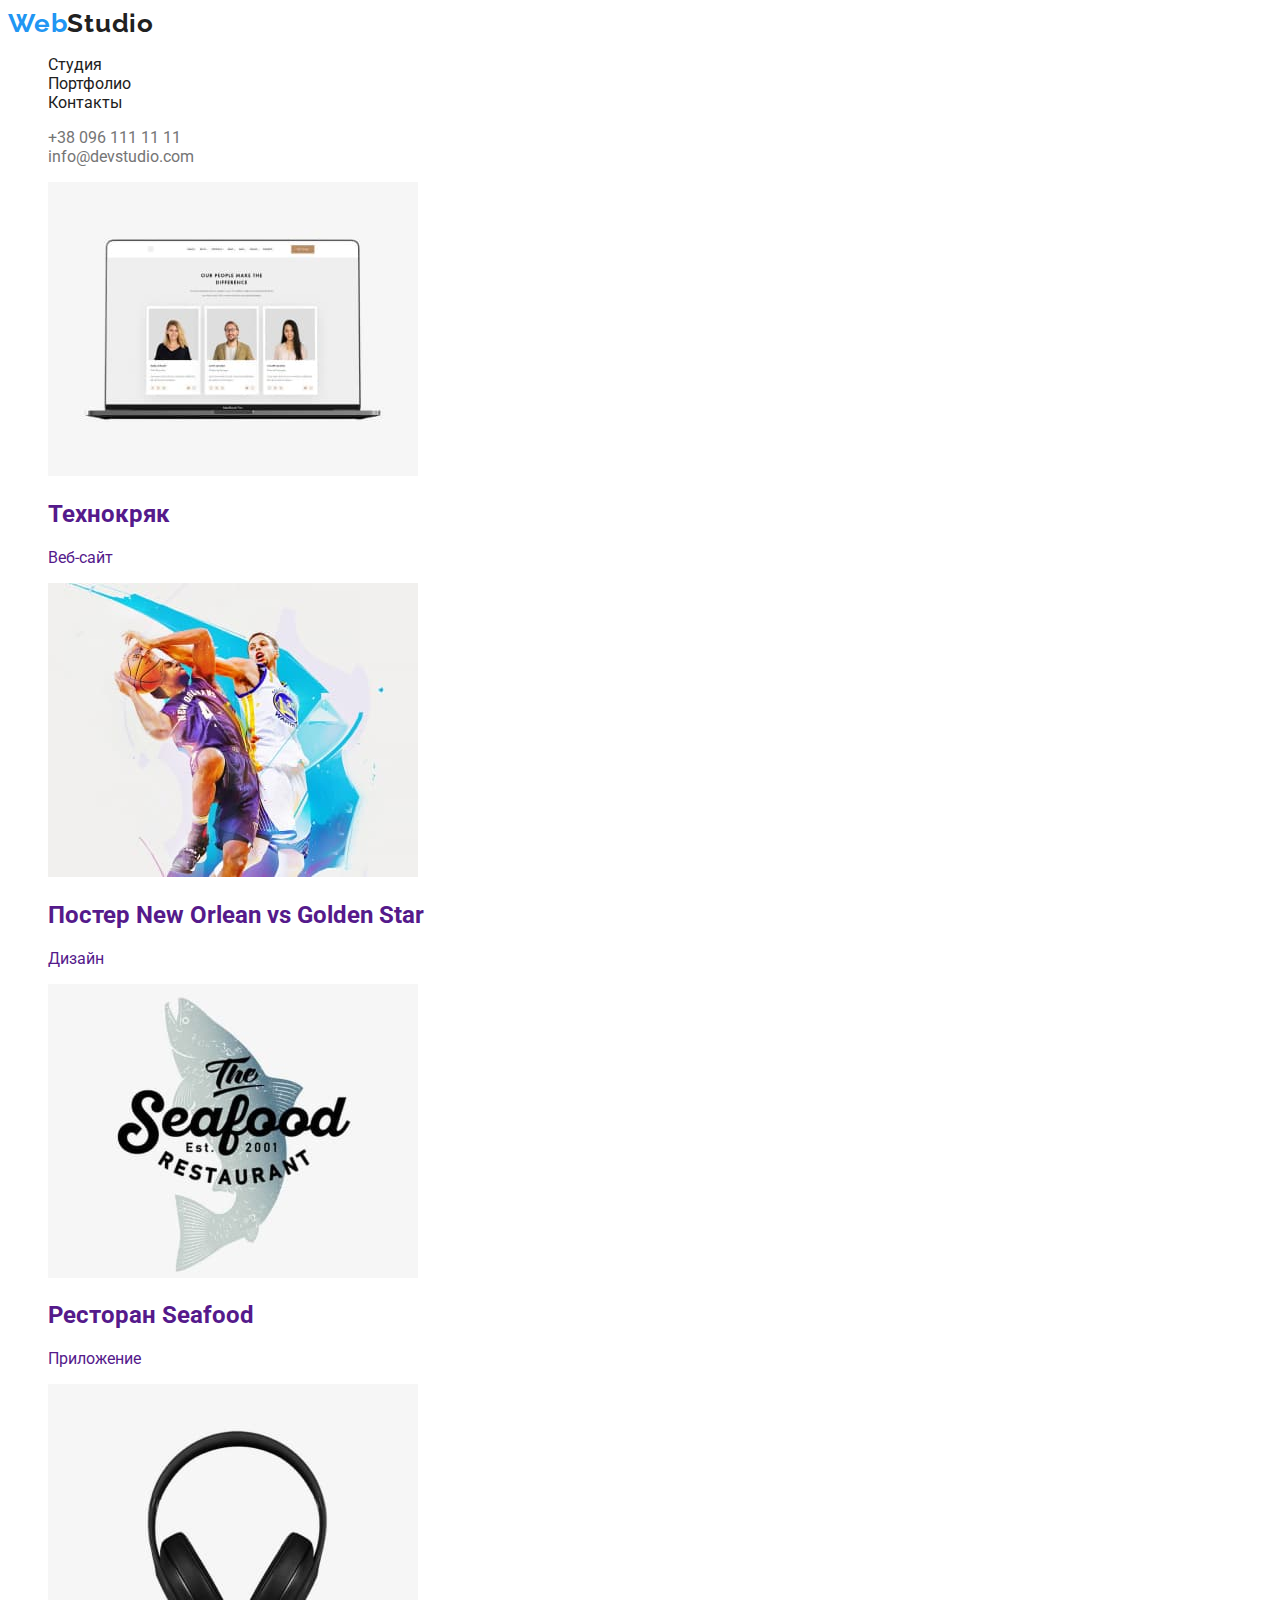
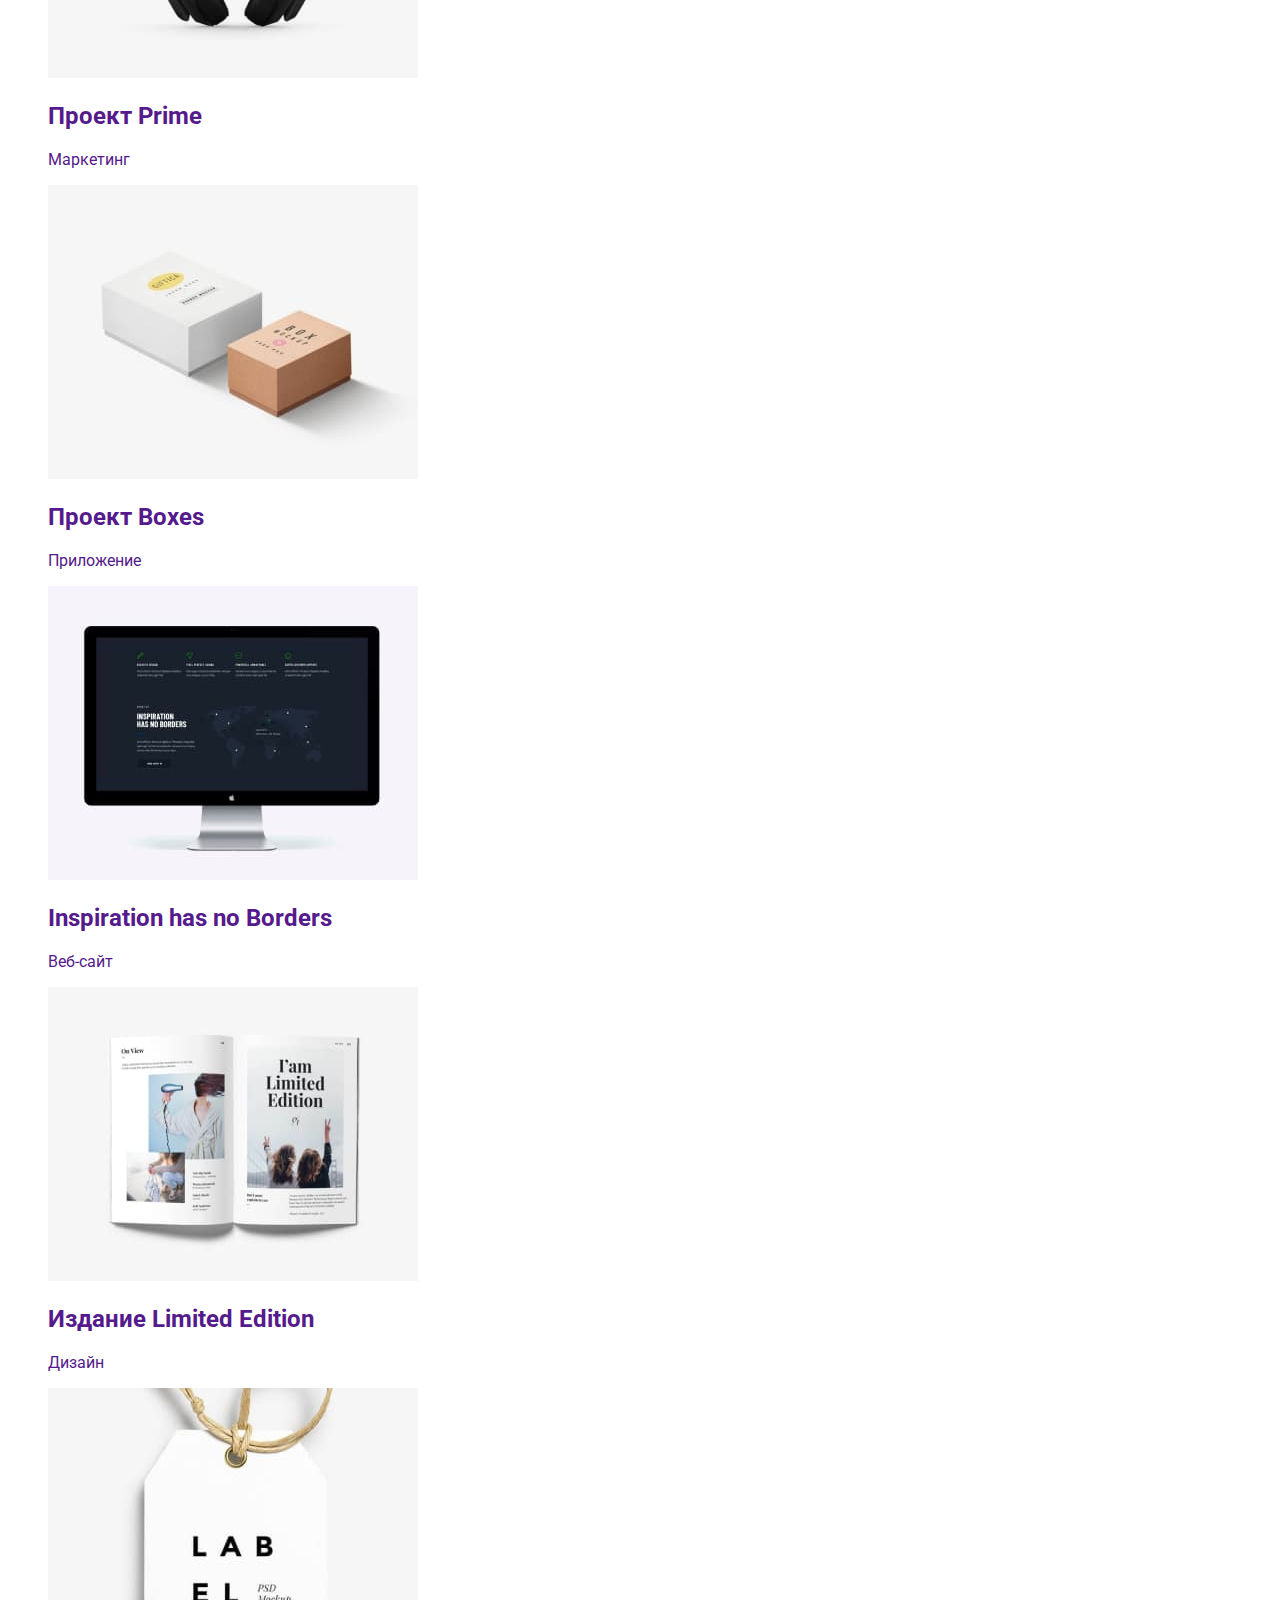
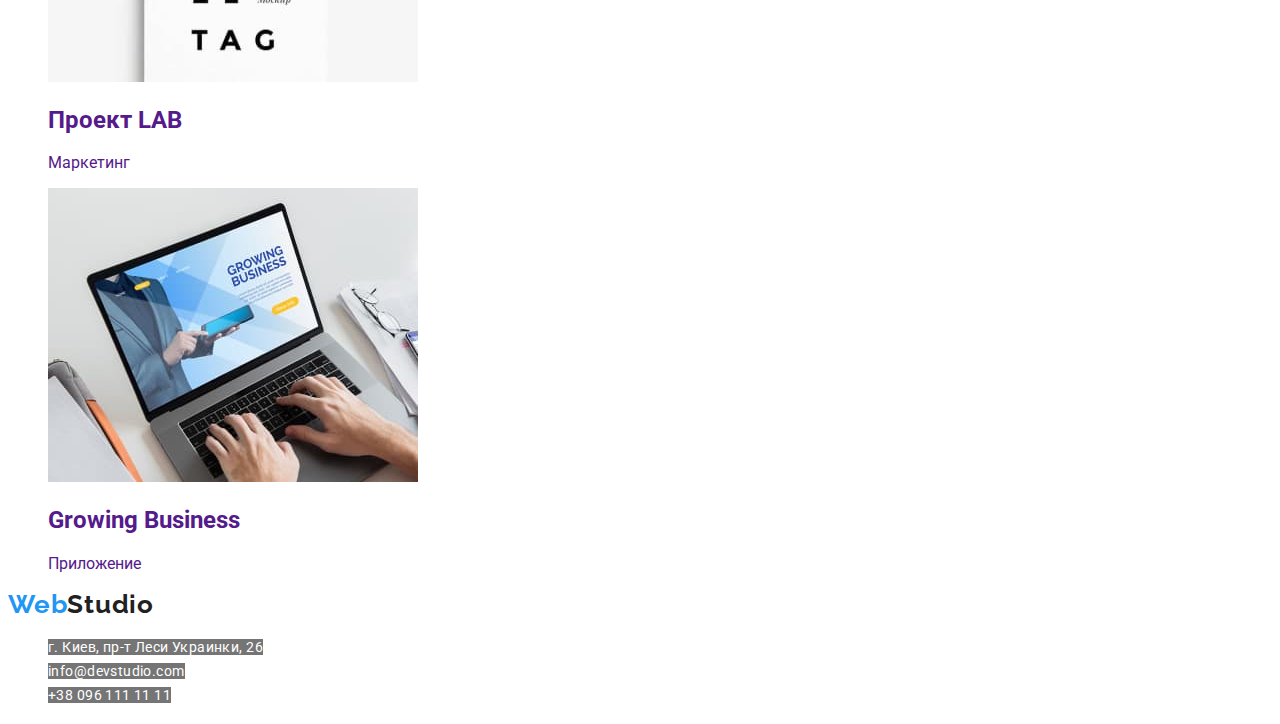
==== portfolio.html @ 316d9a74 "Second-commit" ====
<!DOCTYPE html>
<html lang="ru">
<head>
    <meta charset="UTF-8">
    <meta http-equiv="X-UA-Compatible" content="IE=edge">
    <meta name="viewport" content="width=device-width, initial-scale=1.0">
    <style>
        @import url('https://fonts.googleapis.com/css2?family=Raleway:wght@700&family=Roboto:wght@400;500;700&display=swap');
        </style>
    <title>Portfolio</title>
    <link rel="stylesheet" href="./CSS/styles.css">
</head>
<body>
    <!-- <header> -->
    <header>
        <a class="logo" lang="en" href="index.html">Web<span class="logo-span">Studio</span></a>
        <nav class="nav">
            <ul class="nav-list">
                <li class="nav-item"><a class="nav-item-link" href="./index.html">Студия</a></li>
                <li class="nav-item"><a class="nav-item-link" href="./portfolio.html">Портфолио</a></li>
                <li class="nav-item"><a class="nav-item-link" href="">Контакты</a></li>
            </ul>
        </nav>
        <ul class="contactus-list">
            <li class="contactus-item"><a class="contactus-item-link" href="tel:+380961111111">+38 096 111 11 11</a></li>
            <li class="contactus-item"><a class="contactus-item-link" href="mailto:">info@devstudio.com</a></li>
        </ul>
    </header>

    <main>
        <H1 style="display: none">Portfolio</H1>
        <ul>
            <li>
                <a href="">
                    <img src="./images/Portfolio-1.jpg" alt="Веб-сайт">
                    <h2>Технокряк</h2>
                    <p>Веб-сайт</p>
                </a>
            </li>
            <li>
                <a href="">
                    <img src="./images/Portfolio-2.jpg" alt="Дизайн">
                    <h2>Постер New Orlean vs Golden Star</h2>
                    <p>Дизайн</p>
                </a>
            </li>
            <li>
                <a href="">
                    <img src="./images/Portfolio-3.jpg" alt="Приложение">
                    <h2>Ресторан Seafood</h2>
                    <p>Приложение</p>
                </a>
            </li>
            <li>
                <a href="">
                    <img src="./images/Portfolio-4.jpg" alt="Маркетинг">
                    <h2>Проект Prime</h2>
                    <p>Маркетинг</p>
                </a>
            </li>
            <li>
                <a href="">
                    <img src="./images/Portfolio-5.jpg" alt="Приложение">
                    <h2>Проект Boxes</h2>
                    <p>Приложение</p>
                </a>
            </li>
            <li>
                <a href="">
                    <img src="./images/Portfolio-6.jpg" alt="Веб-сайт">
                    <h2>Inspiration has no Borders</h2>
                    <p>Веб-сайт</p>
                </a>
            </li>
            <li>
                <a href="">
                    <img src="./images/Portfolio-7.jpg" alt="Дизайн">
                    <h2>Издание Limited Edition</h2>
                    <p>Дизайн</p>
                </a>
            </li>
            <li>
                <a href="">
                    <img src="./images/Portfolio-8.jpg" alt="Маркетинг">
                    <h2>Проект LAB</h2>
                    <p>Маркетинг</p>
                </a>
            </li>
            <li>
                <a href="">
                    <img src="./images/Portfolio-9.jpg" alt="Приложение">
                    <h2>Growing Business</h2>
                    <p>Приложение</p>
                </a>
            </li>
        </ul>
    </main>
    <footer>
        <a class="logo" lang="en" href="index.html">Web<span class="logo-span">Studio</span></a>
        <address>
            <ul class="footer-list">
                <li class="footer-item"><a class="footer-adress" href="https://goo.gl/maps/3W2phe6kemsVcXrq6" target="_blank" rel="noopener noreferrer">г. Киев, пр-т Леси Украинки, 26</a></li>
                <li class="footer-item"><a class="footer-mail" href="mailto:">info@devstudio.com</a></li>
                <li class="footer-item"><a class="footer-tel" href="tel:+380961111111">+38 096 111 11 11</a></li>
                </ul>
        </address>
    </footer>
    
</body>
</html>
---- CSS/styles.css ----
:root{
    --primary-white-color: #ffffff;
    --primary-text-color: #212121;
    --grey-text-color: #757575;
    --active-blue-color: #2196F3;
}
/* Links */
a{
    text-decoration: none;
}

/* Lists */
li{
    list-style: none;
}


body {
    background-color: var(--primary-white-color);
    color: var(--grey-text-color);
    font-family: 'roboto', sans-serif;
}

/* Logo */
.logo{
font-family: 'Raleway';
font-style: normal;
font-weight: 700;
font-size: 26px;
line-height: 1.19;
letter-spacing: 0.03em;
color: var(--active-blue-color);
}

.logo-span{
    color: var(--primary-text-color);
}

/* Navigation */
.nav .contactus-list{
font-family: 'Roboto';
font-style: normal;
font-weight: 500;
font-size: 14px;
line-height: 1.14;
letter-spacing: 0.02em;
}

.nav-item-link{
    color: var(--primary-text-color);
}
.nav-item-link:hover{
    color: var(--active-blue-color);
}
.nav-item-link:focus{
    color: var(--active-blue-color);
}

.contactus-item-link{
    color: var(--grey-text-color);
}
.contactus-item-link:hover{
    color: var(--active-blue-color);
}
.contactus-item-link:focus{
    color: var(--active-blue-color);
}

/* Hero */
.hero>.hero-title{
font-style: 400;
font-weight: 900;
font-size: 44px;
line-height: 1.36;
text-align: center;
letter-spacing: 0.06em;
text-transform: uppercase;
color: var(--primary-white-color);
background-color: var(--grey-text-color);
}

.hero-title-btn{
font-style: 400;
font-weight: 700;
font-size: 16px;
line-height: 1.88x;
display: flex;
align-items: center;
text-align: center;
letter-spacing: 0.06em;
color: var(--primary-white-color);
background-color: var(--active-blue-color);
}

/* Excellence */
.excellence>.ex-list{
font-style: 400;
font-weight: 700;
font-size: 14px;
line-height: 1.14;
letter-spacing: 0.03em;
text-transform: uppercase;
}

.ex-title{
color: var(--primary-text-color);
}

.ex-text{
color:var(--grey-text-color);
}

/* Jobs & Team*/
.jobs-title, .team-title{
font-style: 400;
font-weight: 700;
font-size: 36px;
line-height: 1.17;
letter-spacing: 0.03em;
color:var(--primary-text-color)
}

.team-list{
font-style: 400;
font-weight: 500;
font-size: 16px;
line-height: 1.19;
letter-spacing: 0.03em;
color: var(--primary-text-color);
}

.team-item-title{
color: var(--primary-text-color);
}

.team-item-text{
color: var(--grey-text-color);
}

/* Footer */

.footer-adress, .footer-mail, .footer-tel{
font-style: normal;
font-weight: 400;
font-size: 14px;
line-height: 1.71;
letter-spacing: 0.03em;
color: var(--primary-white-color);
background-color: var(--grey-text-color);
}
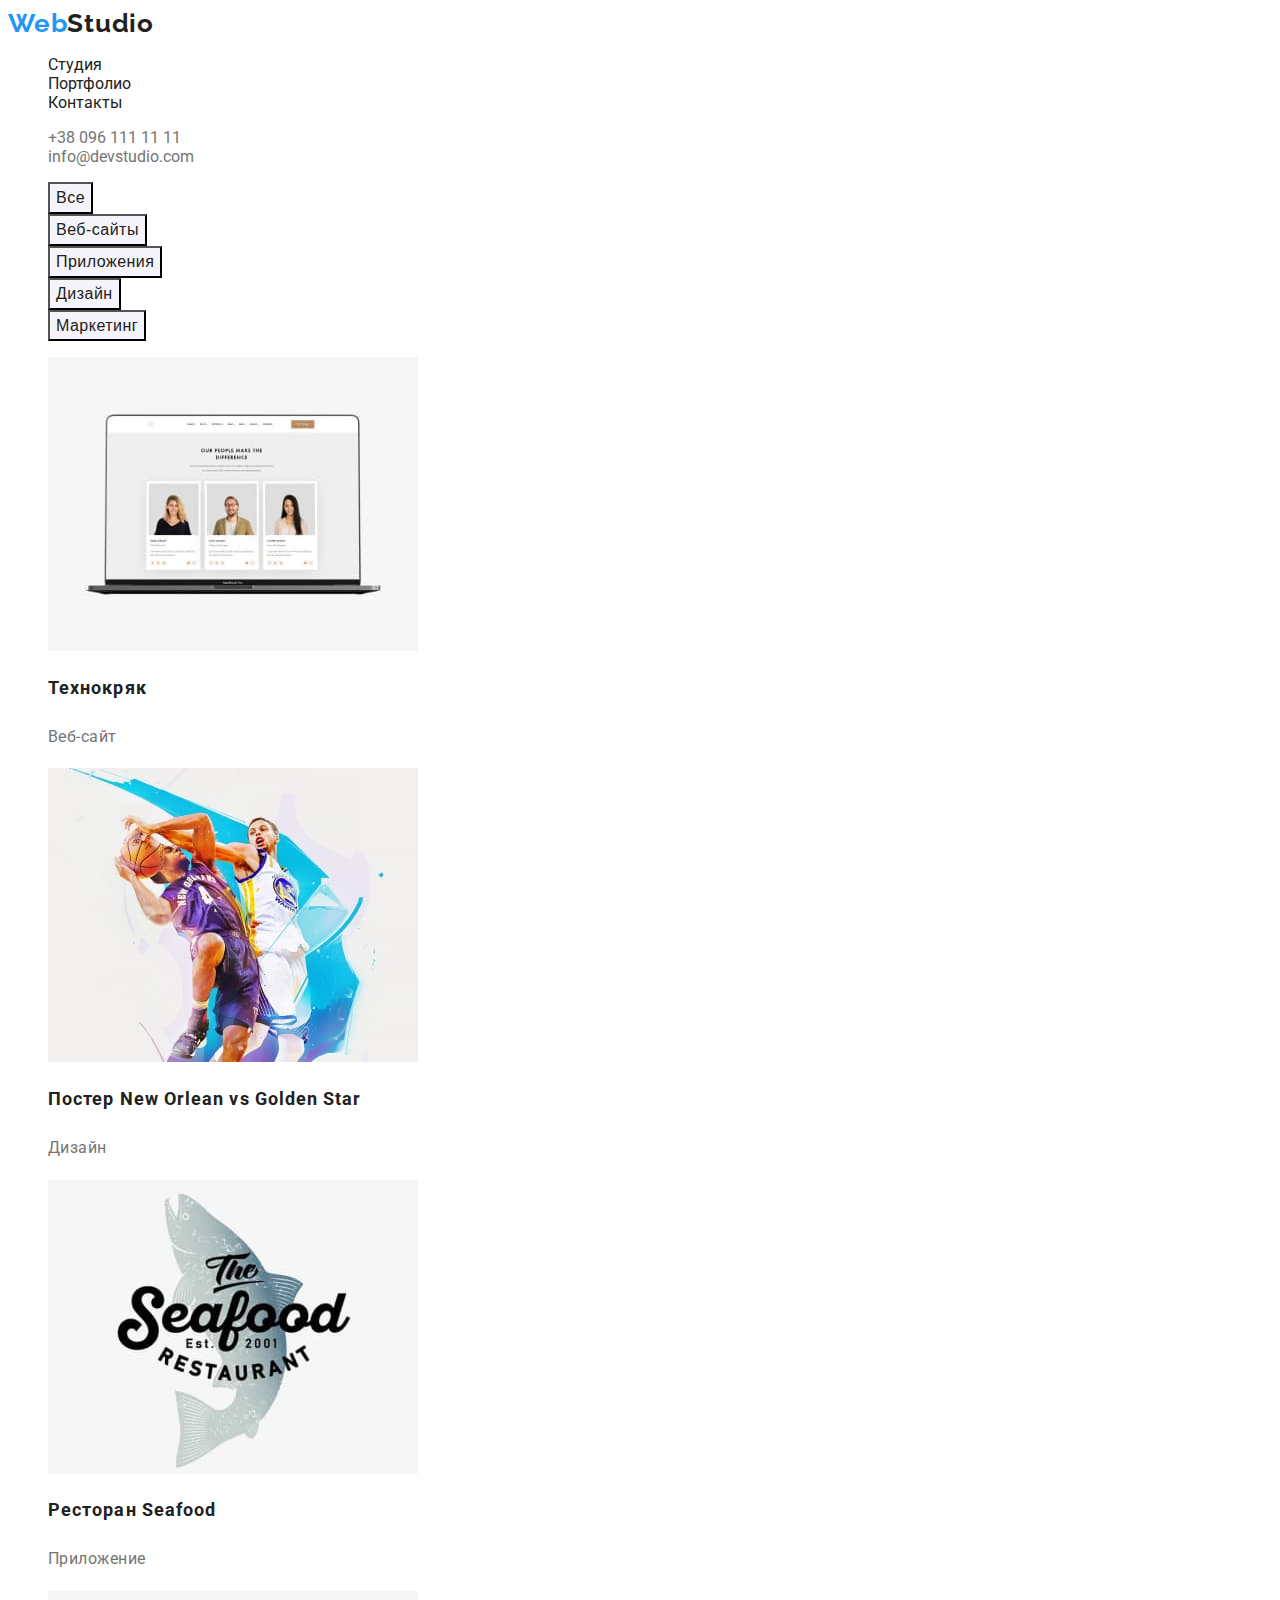
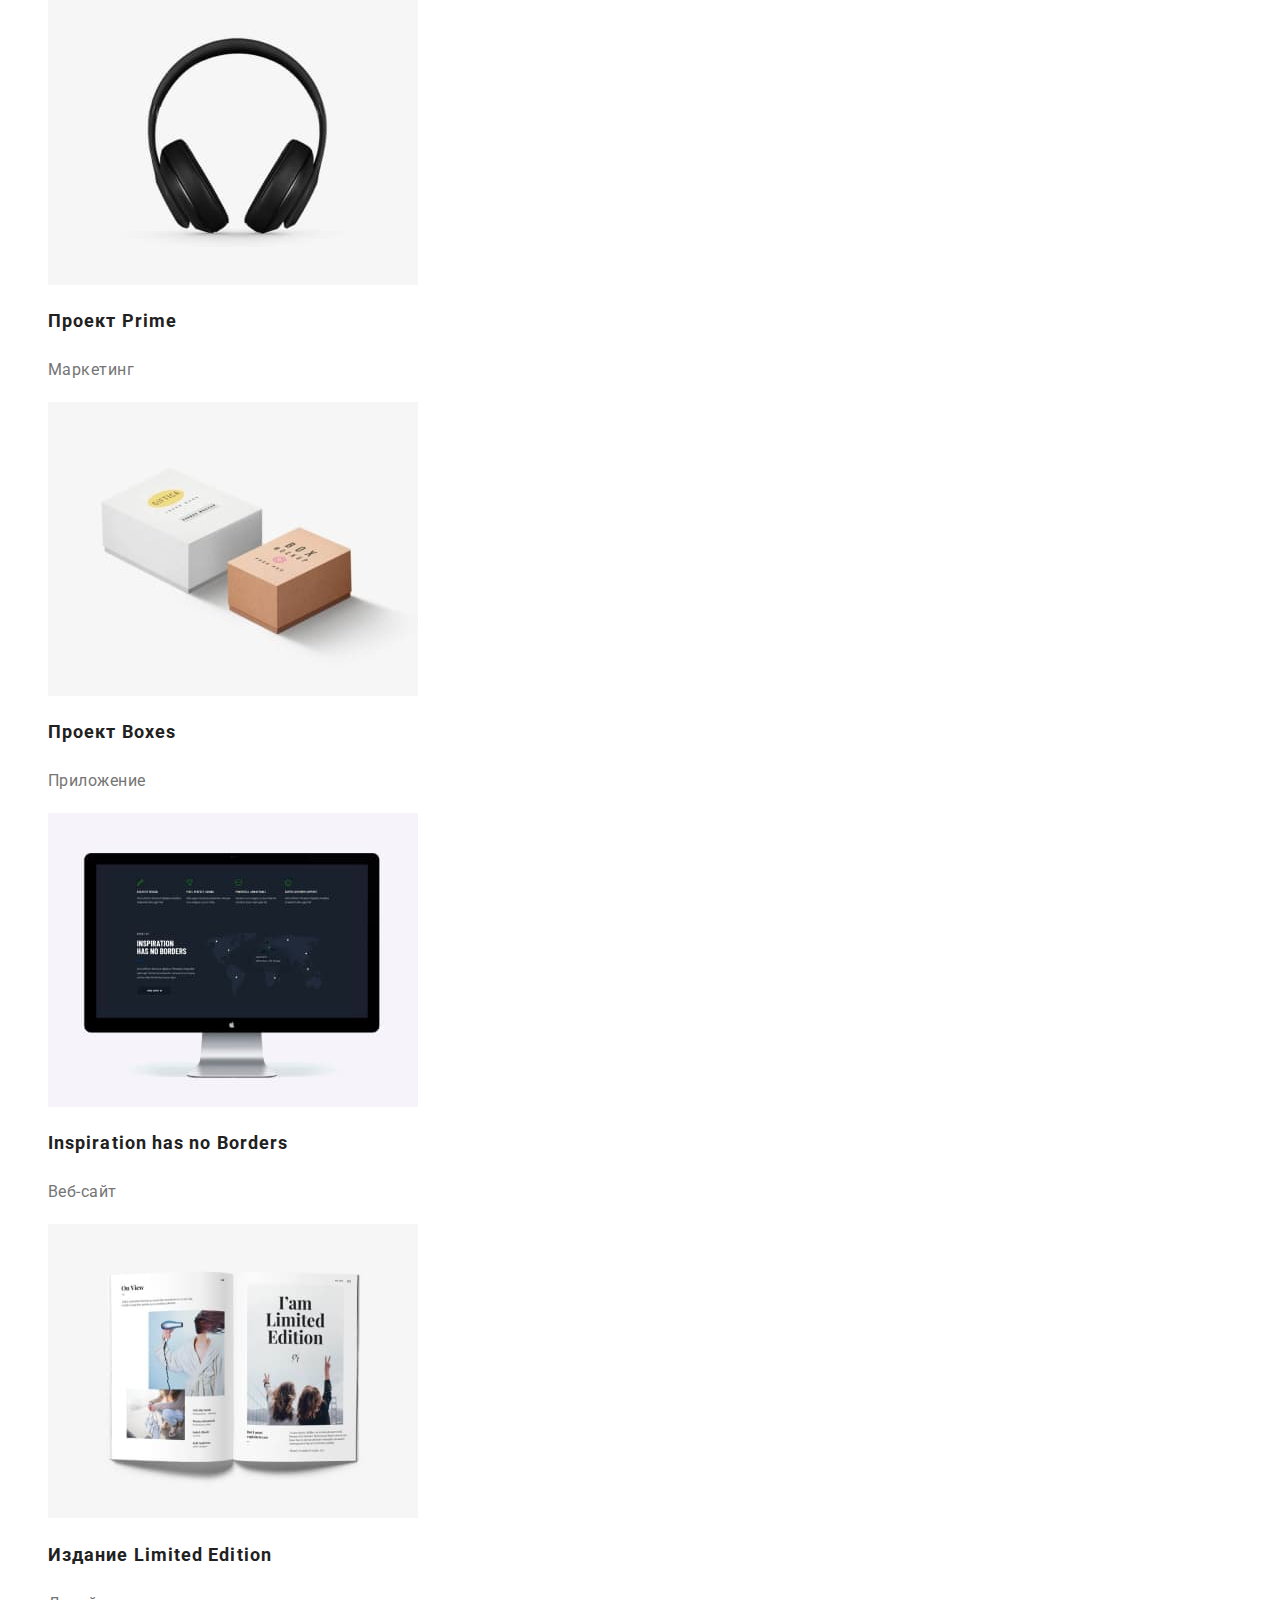
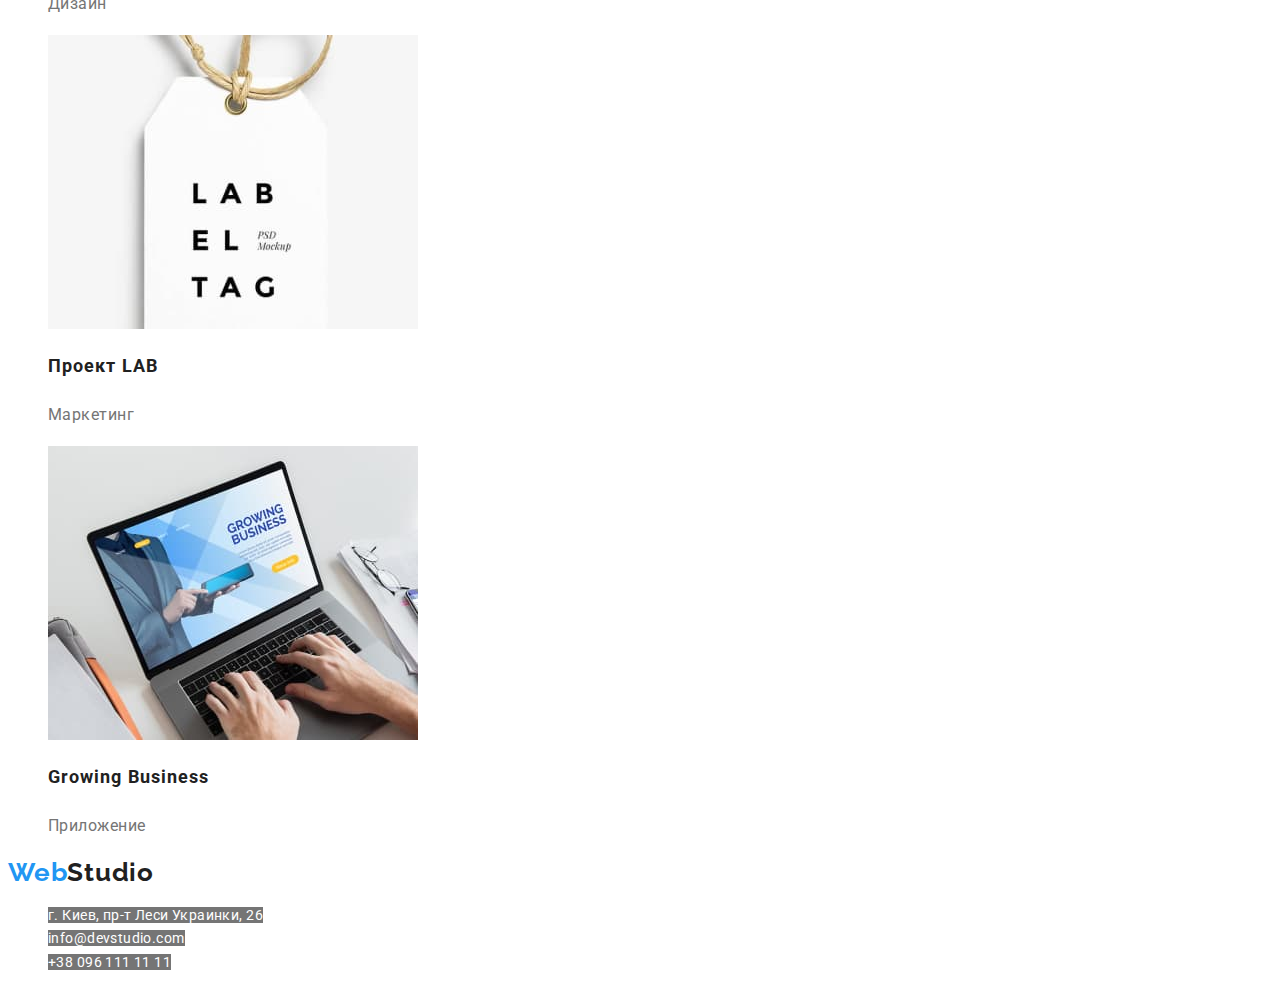
==== commit b4992dc6: "Third commit" ====
--- a/portfolio.html
+++ b/portfolio.html
@@ -5,7 +5,7 @@
     <meta http-equiv="X-UA-Compatible" content="IE=edge">
     <meta name="viewport" content="width=device-width, initial-scale=1.0">
     <style>
-        @import url('https://fonts.googleapis.com/css2?family=Raleway:wght@700&family=Roboto:wght@400;500;700&display=swap');
+        @import url('https://fonts.googleapis.com/css2?family=Raleway:wght@700&family=Roboto:wght@400;500;700;900&display=swap');
         </style>
     <title>Portfolio</title>
     <link rel="stylesheet" href="./CSS/styles.css">
@@ -29,68 +29,85 @@
 
     <main>
         <H1 style="display: none">Portfolio</H1>
-        <ul>
-            <li>
+        <ul class="portfolio-filter-list">
+            <li class="portfolio-filter-item">
+                <button type="button" class="portfolio-filter-button">Все</button>
+            </li>
+            <li class="portfolio-filter-item">
+                <button type="button" class="portfolio-filter-button">Веб-сайты</button>
+            </li>
+            <li class="portfolio-filter-item">
+                <button type="button" class="portfolio-filter-button">Приложения</button>
+            </li>
+            <li class="portfolio-filter-item">
+                <button type="button" class="portfolio-filter-button">Дизайн</button>
+            </li>
+            <li class="portfolio-filter-item">
+                <button type="button" class="portfolio-filter-button">Маркетинг</button>
+            </li>
+        </ul>
+        <ul class="Portfolio-list">
+            <li class="portfolio-item">
                 <a href="">
-                    <img src="./images/Portfolio-1.jpg" alt="Веб-сайт">
-                    <h2>Технокряк</h2>
-                    <p>Веб-сайт</p>
+                    <img class="portfolio-img" src="./images/Portfolio-1.jpg" width="370" alt="Веб-сайт">
+                    <h2 class="portfolio-title">Технокряк</h2>
+                    <p class="portfolio-text">Веб-сайт</p>
                 </a>
             </li>
-            <li>
+            <li class="portfolio-item">
                 <a href="">
-                    <img src="./images/Portfolio-2.jpg" alt="Дизайн">
-                    <h2>Постер New Orlean vs Golden Star</h2>
-                    <p>Дизайн</p>
+                    <img class="portfolio-img" src="./images/Portfolio-2.jpg" width="370" alt="Дизайн">
+                    <h2 class="portfolio-title">Постер New Orlean vs Golden Star</h2>
+                    <p class="portfolio-text">Дизайн</p>
                 </a>
             </li>
-            <li>
+            <li class="portfolio-item">
                 <a href="">
-                    <img src="./images/Portfolio-3.jpg" alt="Приложение">
-                    <h2>Ресторан Seafood</h2>
-                    <p>Приложение</p>
+                    <img class="portfolio-img" src="./images/Portfolio-3.jpg" width="370" alt="Приложение">
+                    <h2 class="portfolio-title">Ресторан Seafood</h2>
+                    <p class="portfolio-text">Приложение</p>
                 </a>
             </li>
-            <li>
+            <li class="portfolio-item">
                 <a href="">
-                    <img src="./images/Portfolio-4.jpg" alt="Маркетинг">
-                    <h2>Проект Prime</h2>
-                    <p>Маркетинг</p>
+                    <img class="portfolio-img" src="./images/Portfolio-4.jpg" width="370" alt="Маркетинг">
+                    <h2 class="portfolio-title">Проект Prime</h2>
+                    <p class="portfolio-text">Маркетинг</p>
                 </a>
             </li>
-            <li>
+            <li class="portfolio-item">
                 <a href="">
-                    <img src="./images/Portfolio-5.jpg" alt="Приложение">
-                    <h2>Проект Boxes</h2>
-                    <p>Приложение</p>
+                    <img class="portfolio-img" src="./images/Portfolio-5.jpg" width="370" alt="Приложение">
+                    <h2 class="portfolio-title">Проект Boxes</h2>
+                    <p class="portfolio-text">Приложение</p>
                 </a>
             </li>
-            <li>
+            <li class="portfolio-item">
                 <a href="">
-                    <img src="./images/Portfolio-6.jpg" alt="Веб-сайт">
-                    <h2>Inspiration has no Borders</h2>
-                    <p>Веб-сайт</p>
+                    <img class="portfolio-img" src="./images/Portfolio-6.jpg" width="370" alt="Веб-сайт">
+                    <h2 class="portfolio-title">Inspiration has no Borders</h2>
+                    <p class="portfolio-text">Веб-сайт</p>
                 </a>
             </li>
-            <li>
+            <li class="portfolio-item">
                 <a href="">
-                    <img src="./images/Portfolio-7.jpg" alt="Дизайн">
-                    <h2>Издание Limited Edition</h2>
-                    <p>Дизайн</p>
+                    <img class="portfolio-img" src="./images/Portfolio-7.jpg" width="370" alt="Дизайн">
+                    <h2 class="portfolio-title">Издание Limited Edition</h2>
+                    <p class="portfolio-text">Дизайн</p>
                 </a>
             </li>
-            <li>
+            <li class="portfolio-item">
                 <a href="">
-                    <img src="./images/Portfolio-8.jpg" alt="Маркетинг">
-                    <h2>Проект LAB</h2>
-                    <p>Маркетинг</p>
+                    <img class="portfolio-img" src="./images/Portfolio-8.jpg" width="370" alt="Маркетинг">
+                    <h2 class="portfolio-title">Проект LAB</h2>
+                    <p class="portfolio-text">Маркетинг</p>
                 </a>
             </li>
-            <li>
+            <li class="portfolio-item">
                 <a href="">
-                    <img src="./images/Portfolio-9.jpg" alt="Приложение">
-                    <h2>Growing Business</h2>
-                    <p>Приложение</p>
+                    <img class="portfolio-img" src="./images/Portfolio-9.jpg" width="370" alt="Приложение">
+                    <h2 class="portfolio-title">Growing Business</h2>
+                    <p class="portfolio-text">Приложение</p>
                 </a>
             </li>
         </ul>
--- a/CSS/styles.css
+++ b/CSS/styles.css
@@ -68,7 +68,7 @@
 
 /* Hero */
 .hero>.hero-title{
-font-style: 400;
+font-style: normal;
 font-weight: 900;
 font-size: 44px;
 line-height: 1.36;
@@ -80,7 +80,7 @@
 }
 
 .hero-title-btn{
-font-style: 400;
+font-style: normal;
 font-weight: 700;
 font-size: 16px;
 line-height: 1.88x;
@@ -94,7 +94,7 @@
 
 /* Excellence */
 .excellence>.ex-list{
-font-style: 400;
+font-style: normal;
 font-weight: 700;
 font-size: 14px;
 line-height: 1.14;
@@ -112,7 +112,7 @@
 
 /* Jobs & Team*/
 .jobs-title, .team-title{
-font-style: 400;
+font-style: normal;
 font-weight: 700;
 font-size: 36px;
 line-height: 1.17;
@@ -121,7 +121,7 @@
 }
 
 .team-list{
-font-style: 400;
+font-style: normal;
 font-weight: 500;
 font-size: 16px;
 line-height: 1.19;
@@ -151,3 +151,42 @@
 
 
 
+/* Page: Portfolio */
+
+/* Filter */
+.portfolio-filter-button{
+font-style: normal;
+font-weight: 500;
+font-size: 16px;
+line-height: 1.62;
+letter-spacing: 0.03em;
+background-color: #F5F4FA;
+color: var(--primary-text-color);
+}
+
+.portfolio-filter-button:hover, .portfolio-filter-button:focus{
+background-color: var(--active-blue-color);
+color: var(--primary-white-color);
+}
+
+.portfolio-filter-button:focus{}
+
+/* Portfolio */
+.portfolio-title{
+font-family: 'Roboto';
+font-style: normal;
+font-weight: 700;
+font-size: 18px;
+line-height: 2;
+letter-spacing: 0.06em;
+color: var(--primary-text-color);
+}
+
+.portfolio-text{
+font-style: normal;
+font-weight: 400;
+font-size: 16px;
+line-height: 1.88;
+letter-spacing: 0.03em;
+color: var(--grey-text-color);
+}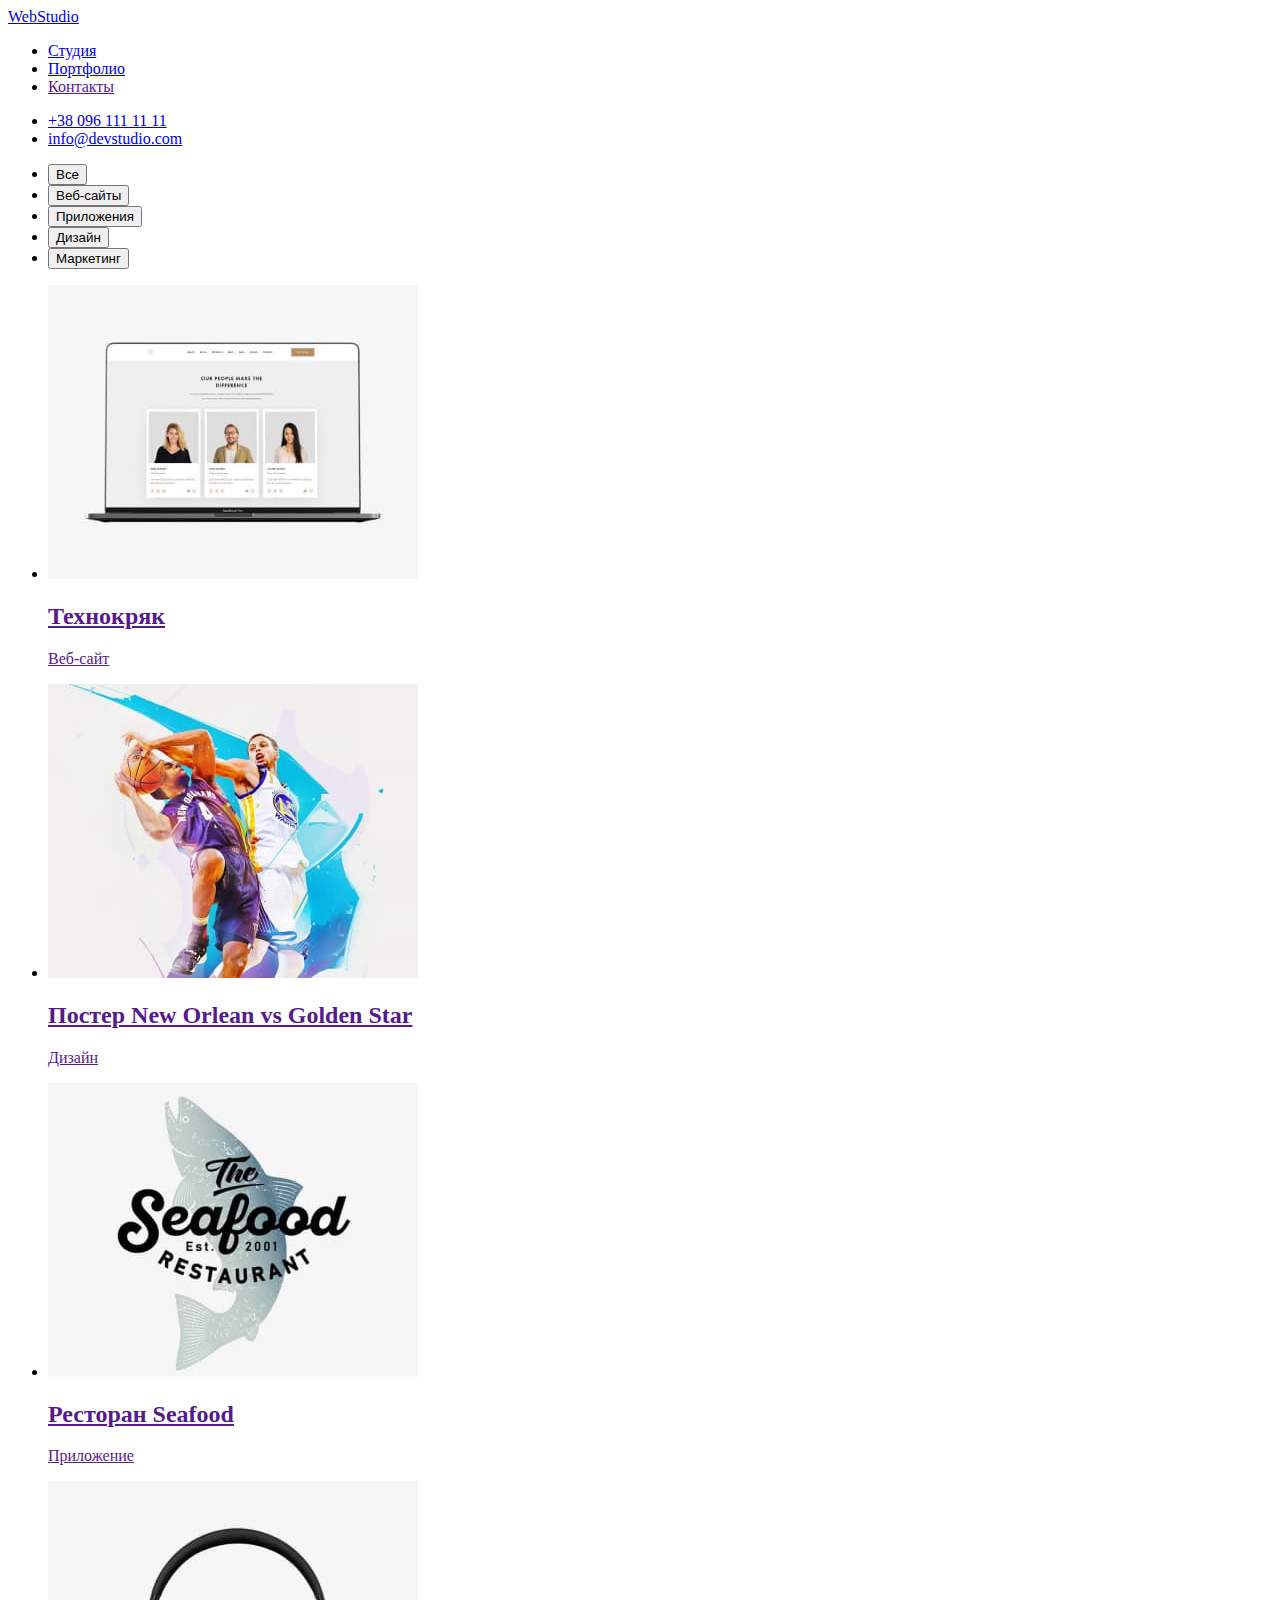
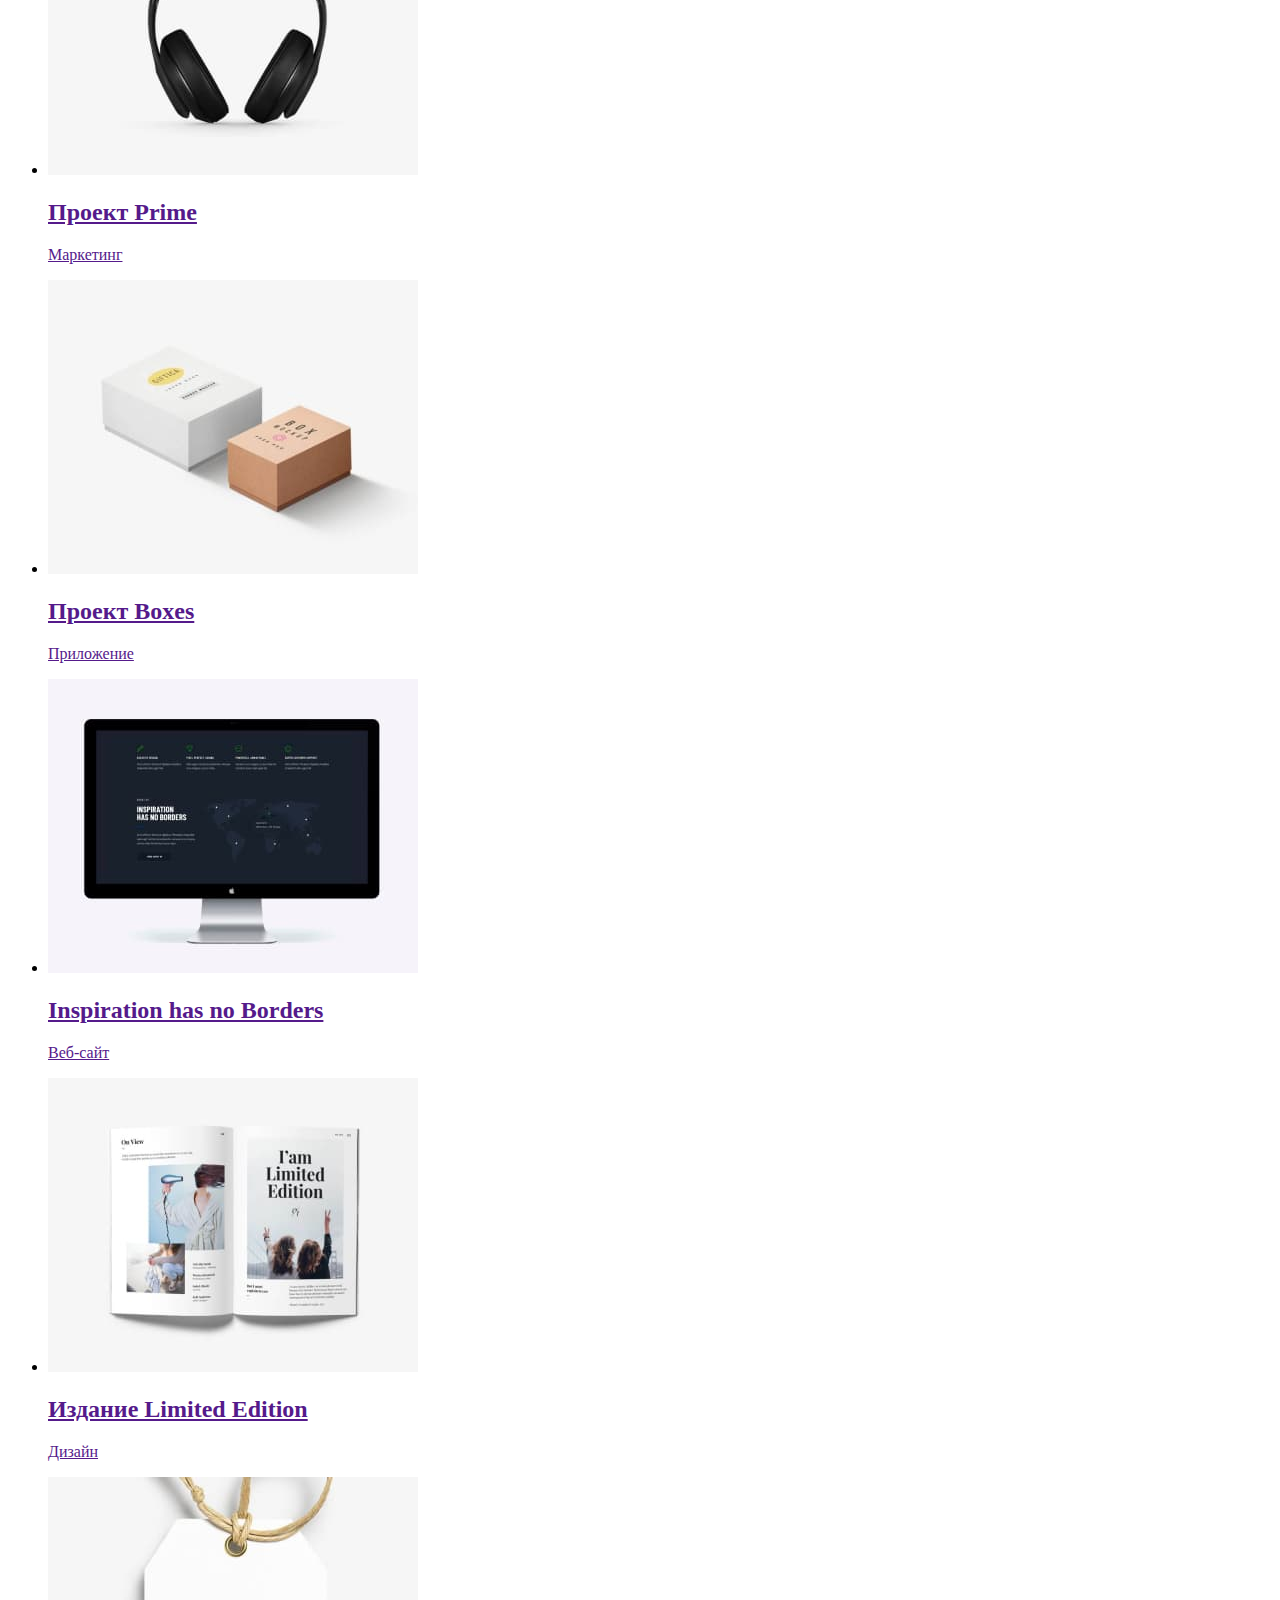
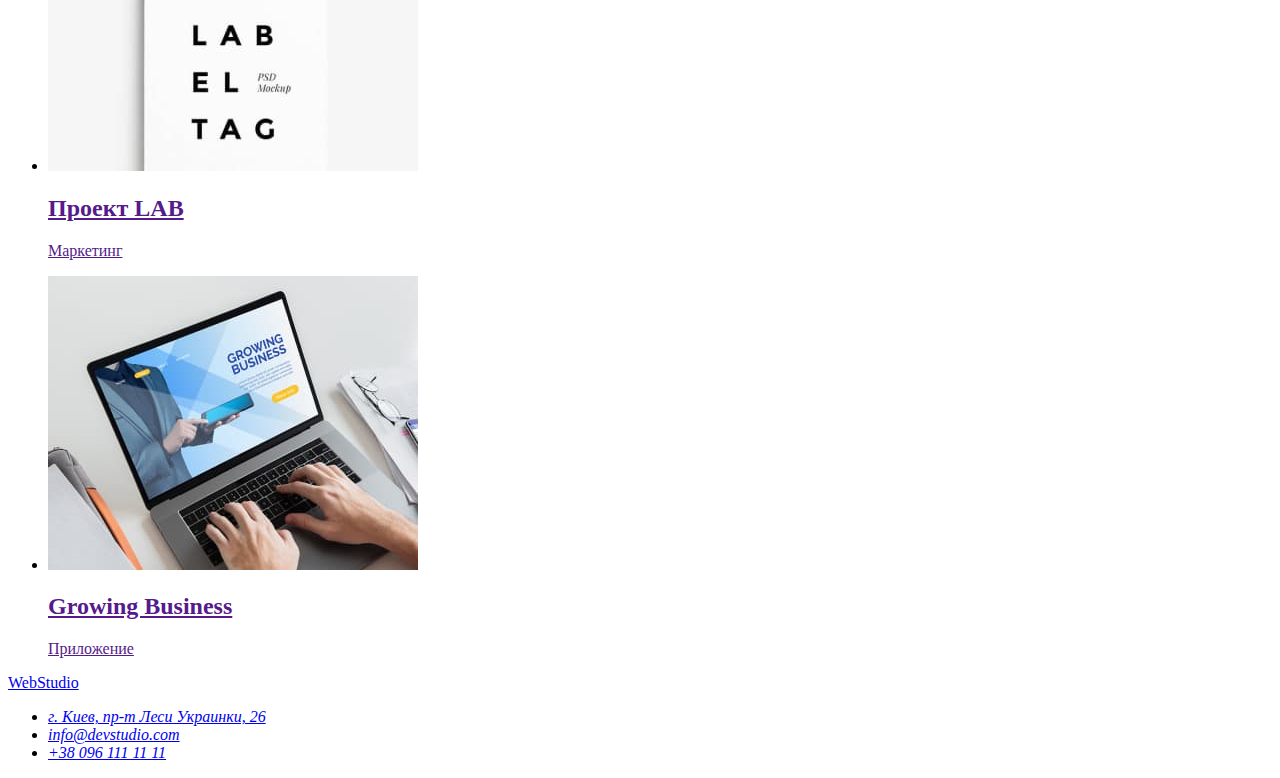
==== commit dfc3c487: "eight" ====
--- a/portfolio.html
+++ b/portfolio.html
@@ -6,32 +6,32 @@
     <meta name="viewport" content="width=device-width, initial-scale=1.0">
     <style>
         @import url('https://fonts.googleapis.com/css2?family=Raleway:wght@700&family=Roboto:wght@400;500;700;900&display=swap');
-        </style>
+    </style>
     <title>Portfolio</title>
-    <link rel="stylesheet" href="./CSS/styles.css">
+    <link rel="stylesheet" href="./css/styles.css">
 </head>
 <body>
     <!-- <header> -->
     <header>
-        <a class="logo" lang="en" href="index.html">Web<span class="logo-span">Studio</span></a>
+        <a class="logo link" lang="en" href="index.html">Web<span class="logo-span">Studio</span></a>
         <nav class="nav">
             <ul class="nav-list">
-                <li class="nav-item"><a class="nav-item-link" href="./index.html">Студия</a></li>
-                <li class="nav-item"><a class="nav-item-link" href="./portfolio.html">Портфолио</a></li>
-                <li class="nav-item"><a class="nav-item-link" href="">Контакты</a></li>
+                <li class="nav-item"><a class="nav-item-link link" href="./index.html">Студия</a></li>
+                <li class="nav-item"><a class="nav-item-link current link" href="./portfolio.html">Портфолио</a></li>
+                <li class="nav-item"><a class="nav-item-link link" href="">Контакты</a></li>
             </ul>
         </nav>
         <ul class="contactus-list">
-            <li class="contactus-item"><a class="contactus-item-link" href="tel:+380961111111">+38 096 111 11 11</a></li>
-            <li class="contactus-item"><a class="contactus-item-link" href="mailto:">info@devstudio.com</a></li>
+            <li class="contactus-item"><a class="contactus-item-link link" href="tel:+380961111111">+38 096 111 11 11</a></li>
+            <li class="contactus-item"><a class="contactus-item-link link" href="mailto:">info@devstudio.com</a></li>
         </ul>
     </header>
 
     <main>
-        <H1 style="display: none">Portfolio</H1>
+        <h1 style="display: none">Portfolio</h1>
         <ul class="portfolio-filter-list">
             <li class="portfolio-filter-item">
-                <button type="button" class="portfolio-filter-button">Все</button>
+                <button type="button" class="portfolio-filter-button active">Все</button>
             </li>
             <li class="portfolio-filter-item">
                 <button type="button" class="portfolio-filter-button">Веб-сайты</button>
@@ -46,65 +46,65 @@
                 <button type="button" class="portfolio-filter-button">Маркетинг</button>
             </li>
         </ul>
-        <ul class="Portfolio-list">
+        <ul class="portfolio-list">
             <li class="portfolio-item">
-                <a href="">
+                <a class="link" href="">
                     <img class="portfolio-img" src="./images/Portfolio-1.jpg" width="370" alt="Веб-сайт">
                     <h2 class="portfolio-title">Технокряк</h2>
                     <p class="portfolio-text">Веб-сайт</p>
                 </a>
             </li>
             <li class="portfolio-item">
-                <a href="">
+                <a  class="link" href="">
                     <img class="portfolio-img" src="./images/Portfolio-2.jpg" width="370" alt="Дизайн">
                     <h2 class="portfolio-title">Постер New Orlean vs Golden Star</h2>
                     <p class="portfolio-text">Дизайн</p>
                 </a>
             </li>
             <li class="portfolio-item">
-                <a href="">
+                <a class="link" href="">
                     <img class="portfolio-img" src="./images/Portfolio-3.jpg" width="370" alt="Приложение">
                     <h2 class="portfolio-title">Ресторан Seafood</h2>
                     <p class="portfolio-text">Приложение</p>
                 </a>
             </li>
             <li class="portfolio-item">
-                <a href="">
+                <a class="link" href="">
                     <img class="portfolio-img" src="./images/Portfolio-4.jpg" width="370" alt="Маркетинг">
                     <h2 class="portfolio-title">Проект Prime</h2>
                     <p class="portfolio-text">Маркетинг</p>
                 </a>
             </li>
             <li class="portfolio-item">
-                <a href="">
+                <a class="link" href="">
                     <img class="portfolio-img" src="./images/Portfolio-5.jpg" width="370" alt="Приложение">
                     <h2 class="portfolio-title">Проект Boxes</h2>
                     <p class="portfolio-text">Приложение</p>
                 </a>
             </li>
             <li class="portfolio-item">
-                <a href="">
+                <a class="link" href="">
                     <img class="portfolio-img" src="./images/Portfolio-6.jpg" width="370" alt="Веб-сайт">
                     <h2 class="portfolio-title">Inspiration has no Borders</h2>
                     <p class="portfolio-text">Веб-сайт</p>
                 </a>
             </li>
             <li class="portfolio-item">
-                <a href="">
+                <a class="link" href="">
                     <img class="portfolio-img" src="./images/Portfolio-7.jpg" width="370" alt="Дизайн">
                     <h2 class="portfolio-title">Издание Limited Edition</h2>
                     <p class="portfolio-text">Дизайн</p>
                 </a>
             </li>
             <li class="portfolio-item">
-                <a href="">
+                <a class="link" href="">
                     <img class="portfolio-img" src="./images/Portfolio-8.jpg" width="370" alt="Маркетинг">
                     <h2 class="portfolio-title">Проект LAB</h2>
                     <p class="portfolio-text">Маркетинг</p>
                 </a>
             </li>
             <li class="portfolio-item">
-                <a href="">
+                <a class="link" href="">
                     <img class="portfolio-img" src="./images/Portfolio-9.jpg" width="370" alt="Приложение">
                     <h2 class="portfolio-title">Growing Business</h2>
                     <p class="portfolio-text">Приложение</p>
@@ -113,12 +113,12 @@
         </ul>
     </main>
     <footer>
-        <a class="logo" lang="en" href="index.html">Web<span class="logo-span">Studio</span></a>
+        <a class="logo link" lang="en" href="index.html">Web<span class="logo-span">Studio</span></a>
         <address>
             <ul class="footer-list">
-                <li class="footer-item"><a class="footer-adress" href="https://goo.gl/maps/3W2phe6kemsVcXrq6" target="_blank" rel="noopener noreferrer">г. Киев, пр-т Леси Украинки, 26</a></li>
-                <li class="footer-item"><a class="footer-mail" href="mailto:">info@devstudio.com</a></li>
-                <li class="footer-item"><a class="footer-tel" href="tel:+380961111111">+38 096 111 11 11</a></li>
+                <li class="footer-item"><a class="footer-adress link" href="https://goo.gl/maps/3W2phe6kemsVcXrq6" target="_blank" rel="noopener noreferrer">г. Киев, пр-т Леси Украинки, 26</a></li>
+                <li class="footer-item"><a class="footer-mail link" href="mailto:">info@devstudio.com</a></li>
+                <li class="footer-item"><a class="footer-tel link" href="tel:+380961111111">+38 096 111 11 11</a></li>
                 </ul>
         </address>
     </footer>
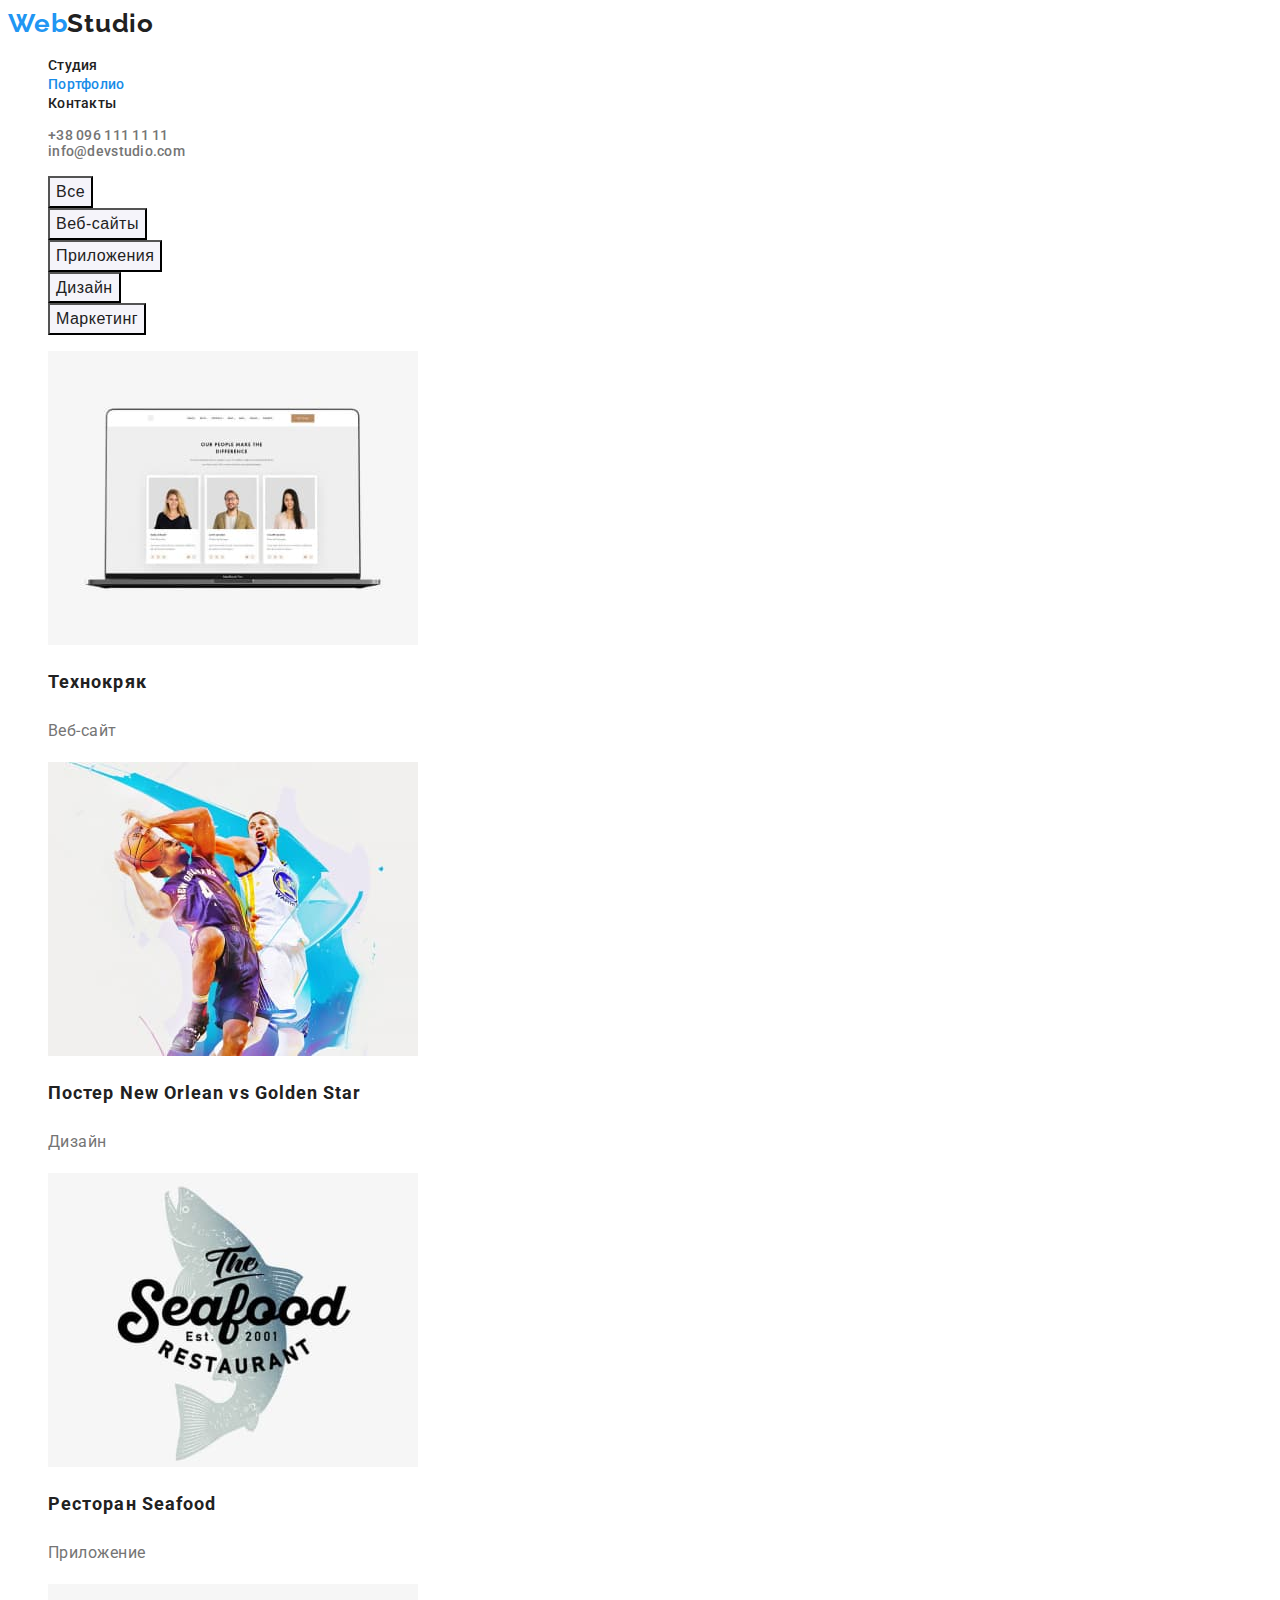
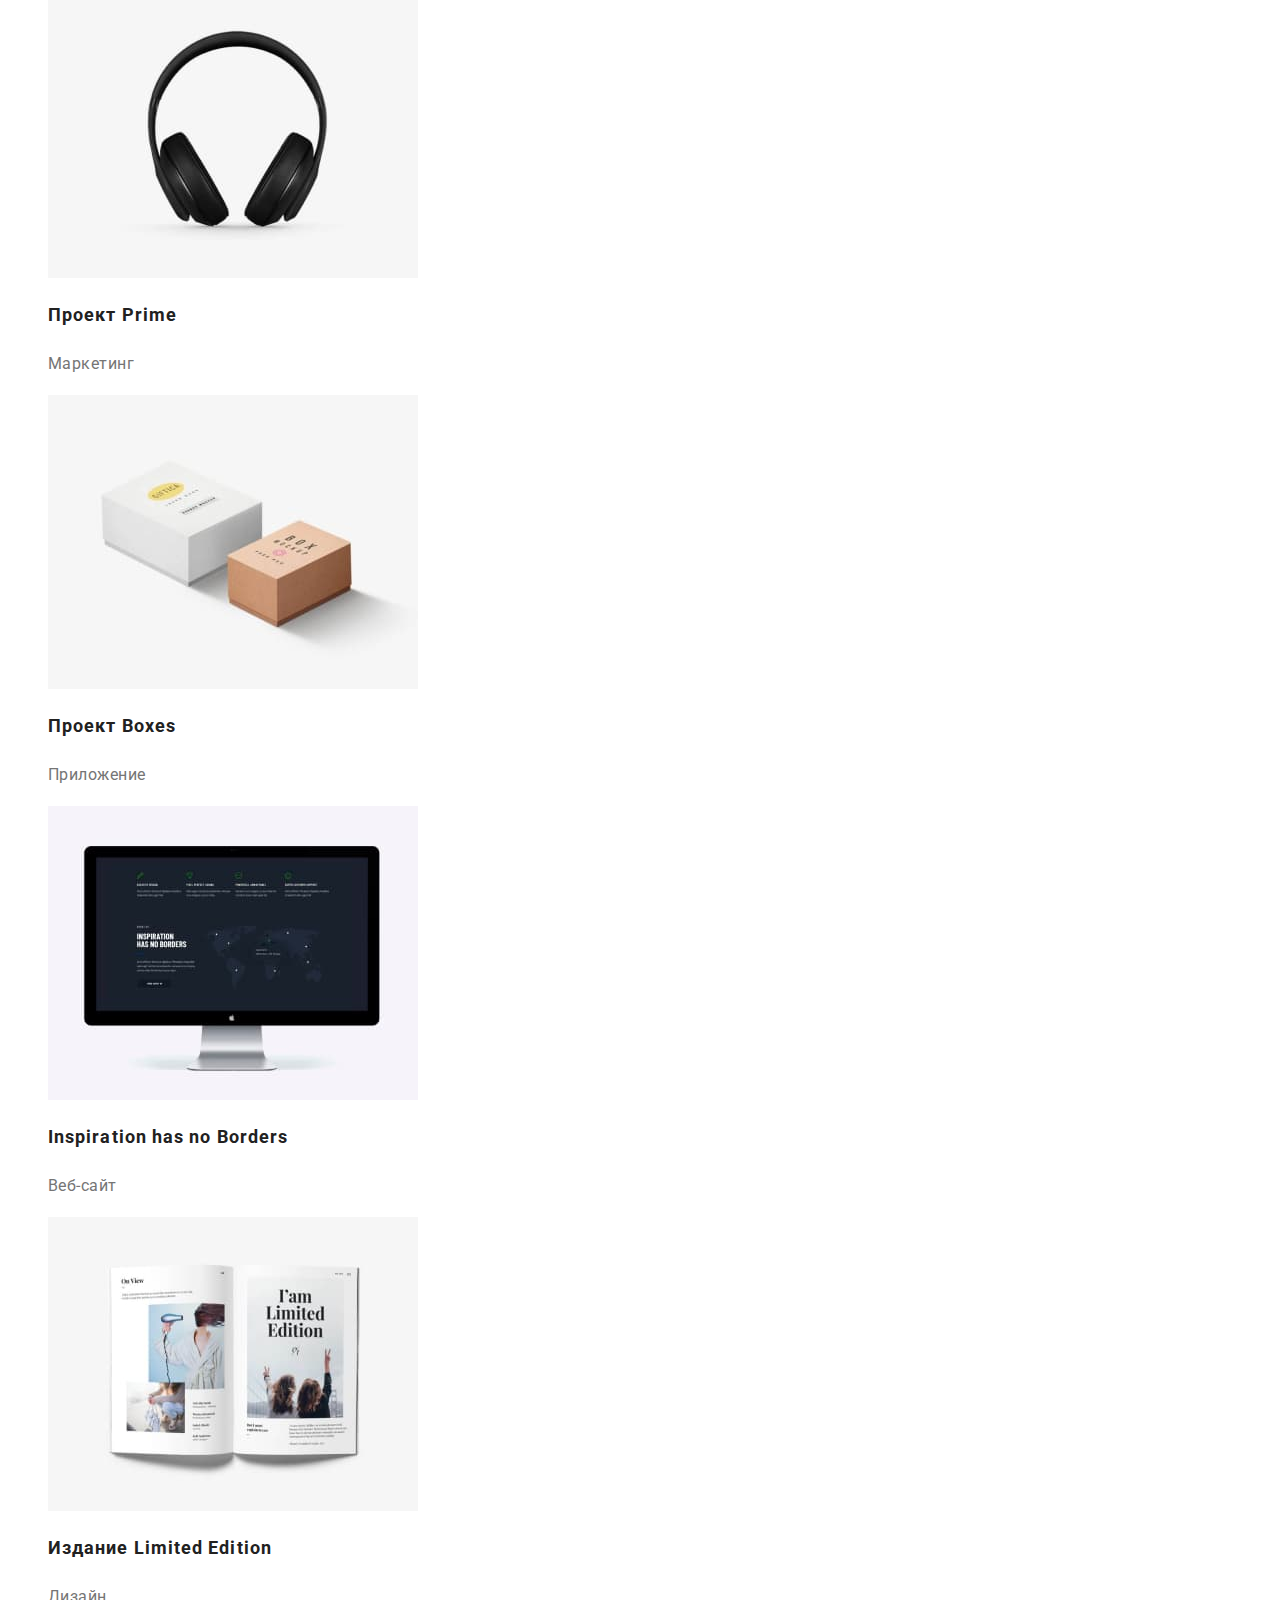
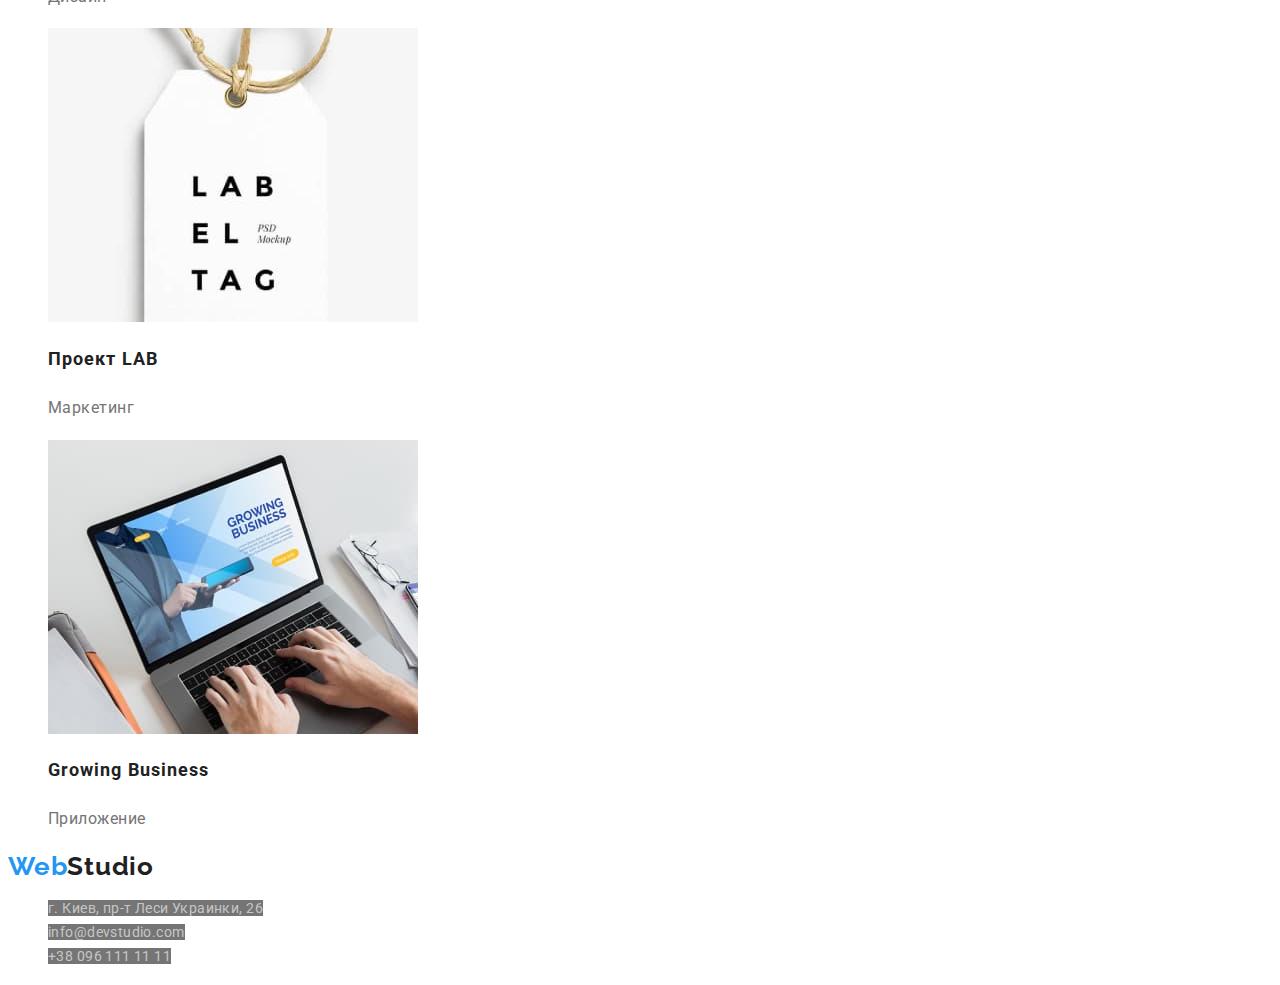
==== commit d7debce2: "10" ====
--- a/portfolio.html
+++ b/portfolio.html
@@ -8,7 +8,7 @@
         @import url('https://fonts.googleapis.com/css2?family=Raleway:wght@700&family=Roboto:wght@400;500;700;900&display=swap');
     </style>
     <title>Portfolio</title>
-    <link rel="stylesheet" href="./css/styles.css">
+    <link rel="stylesheet" href="./CSS/styles.css">
 </head>
 <body>
     <!-- <header> -->
--- a/CSS/styles.css
+++ b/CSS/styles.css
@@ -0,0 +1,188 @@
+:root{
+    --primary-background-color: #ffffff;
+    --primary-text-color: #212121;
+    --grey-text-color: #757575;
+    --active-color: #2196F3;
+}
+
+
+/* Links */
+.link{
+text-decoration: none;
+}
+
+.nav-item-link .link .current{
+color: #2196F3;
+}
+
+/* Lists */
+li{
+list-style: none;
+}
+
+
+body {
+    background-color: var(--primary-background-color);
+    color: var(--grey-text-color);
+    font-family: 'roboto', sans-serif;
+}
+
+/* Logo */
+.logo{
+font-family: 'Raleway', sans-serif;
+font-weight: 700;
+font-size: 26px;
+line-height: 1.19;
+letter-spacing: 0.03em;
+color: var(--active-color);
+}
+
+.logo-span{
+    color: var(--primary-text-color);
+}
+
+/* Navigation */
+.nav-item-link, .contactus-list{
+font-weight: 500;
+font-size: 14px;
+line-height: 1.14;
+letter-spacing: 0.02em;
+}
+
+.nav-item-link{
+    color: var(--primary-text-color);
+}
+
+.nav-item-link:hover, .nav-item-link:focus{
+    color: var(--active-color);
+}
+
+.nav-list .nav-item-link.current{
+color: #188ce8;
+}
+
+.contactus-item-link{
+    color: var(--grey-text-color);
+}
+.contactus-item-link:hover, .contactus-item-link:focus{
+    color: var(--active-color);
+}
+
+
+/* Hero */
+.hero>.hero-title{
+font-weight: 900;
+font-size: 44px;
+line-height: 1.36;
+text-align: center;
+letter-spacing: 0.06em;
+text-transform: uppercase;
+color: var(--primary-background-color);
+background-color: var(--grey-text-color);
+}
+
+.hero-btn{
+font-weight: 700;
+font-size: 16px;
+line-height: 1.88;
+letter-spacing: 0.06em;
+color: var(--primary-background-color);
+background-color: var(--active-color);
+cursor: pointer;
+}
+
+.hero-btn:hover, .hero-btn:active{
+background-color:#188ce8;
+}
+
+
+/* Excellence */
+
+
+.ex-title{
+font-weight: 700;
+font-size: 14px;
+line-height: 1.14;
+letter-spacing: 0.03em;
+color:var(--primary-text-color)
+}
+
+.ex-text{
+font-size: 14px;
+line-height: 1.71;
+letter-spacing: 0.03em;
+
+}
+
+
+/* Jobs & Team*/
+.jobs-title, .team-title{
+font-size: 36px;
+line-height: 1.17;
+letter-spacing: 0.03em;
+color:var(--primary-text-color)
+}
+
+.team-item-title{
+font-weight: 500;
+font-size: 16px;
+line-height: 1.19;
+letter-spacing: 0.03em;
+color: var(--primary-text-color);
+}
+
+.team-item-text{
+font-weight: 400;
+font-size: 16px;
+line-height: 1.19;
+letter-spacing: 0.03em;
+}
+
+
+/* Footer */
+
+.footer-adress, .footer-mail, .footer-tel{
+font-style: normal;
+font-size: 14px;
+line-height: 1.71;
+letter-spacing: 0.03em;
+color: rgba(255, 255, 255, 0.6);
+background-color: var(--grey-text-color);
+}
+
+
+
+/* Page: Portfolio */
+
+/* Filter */
+.portfolio-filter-button{
+font-weight: 500;
+font-size: 16px;
+line-height: 1.62;
+letter-spacing: 0.03em;
+background-color: #F5F4FA;
+color: var(--primary-text-color);
+cursor: pointer
+}
+
+.portfolio-filter-button:hover, .portfolio-filter-button:focus{
+background-color: var(--active-color);
+color: var(--primary-background-color);
+}
+
+
+/* Portfolio */
+.portfolio-title{
+font-size: 18px;
+line-height: 2;
+letter-spacing: 0.06em;
+color: var(--primary-text-color);
+}
+
+.portfolio-text{
+font-size: 16px;
+line-height: 1.88;
+letter-spacing: 0.03em;
+color: var(--grey-text-color);
+}
+
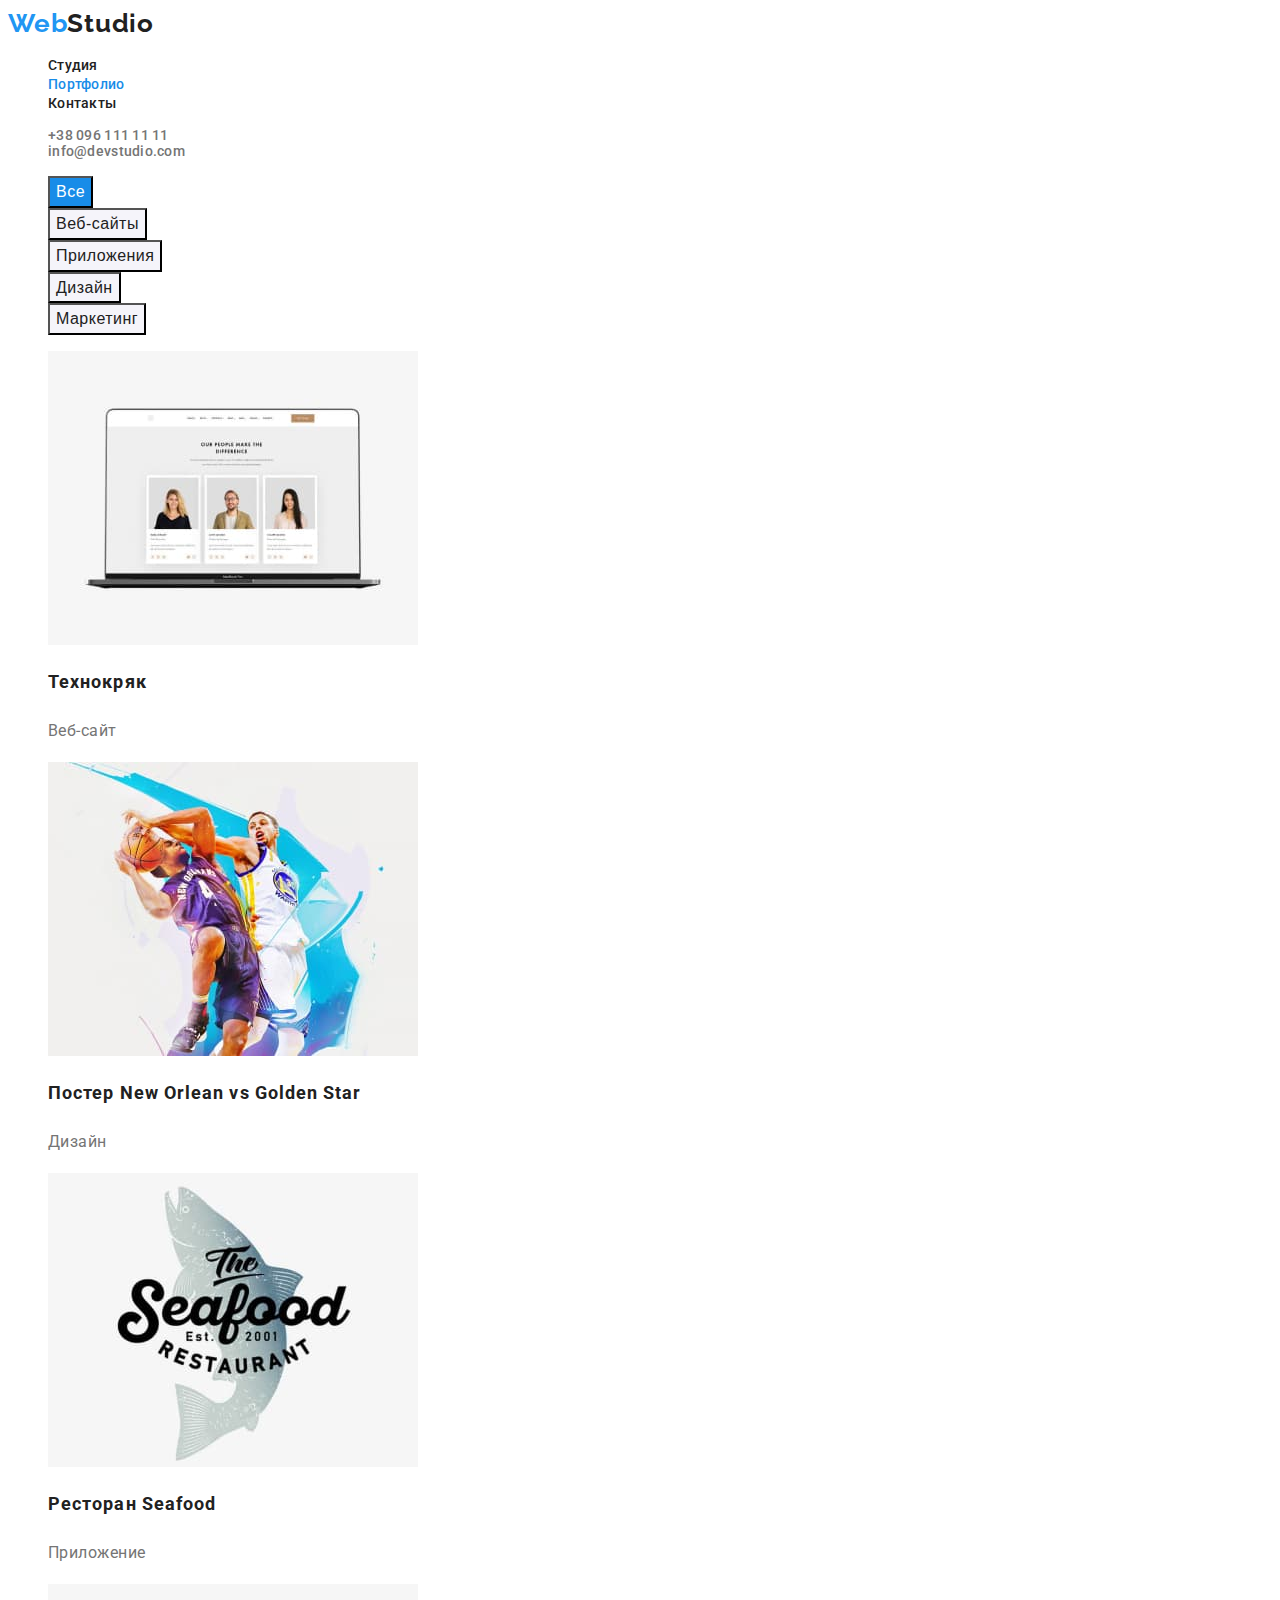
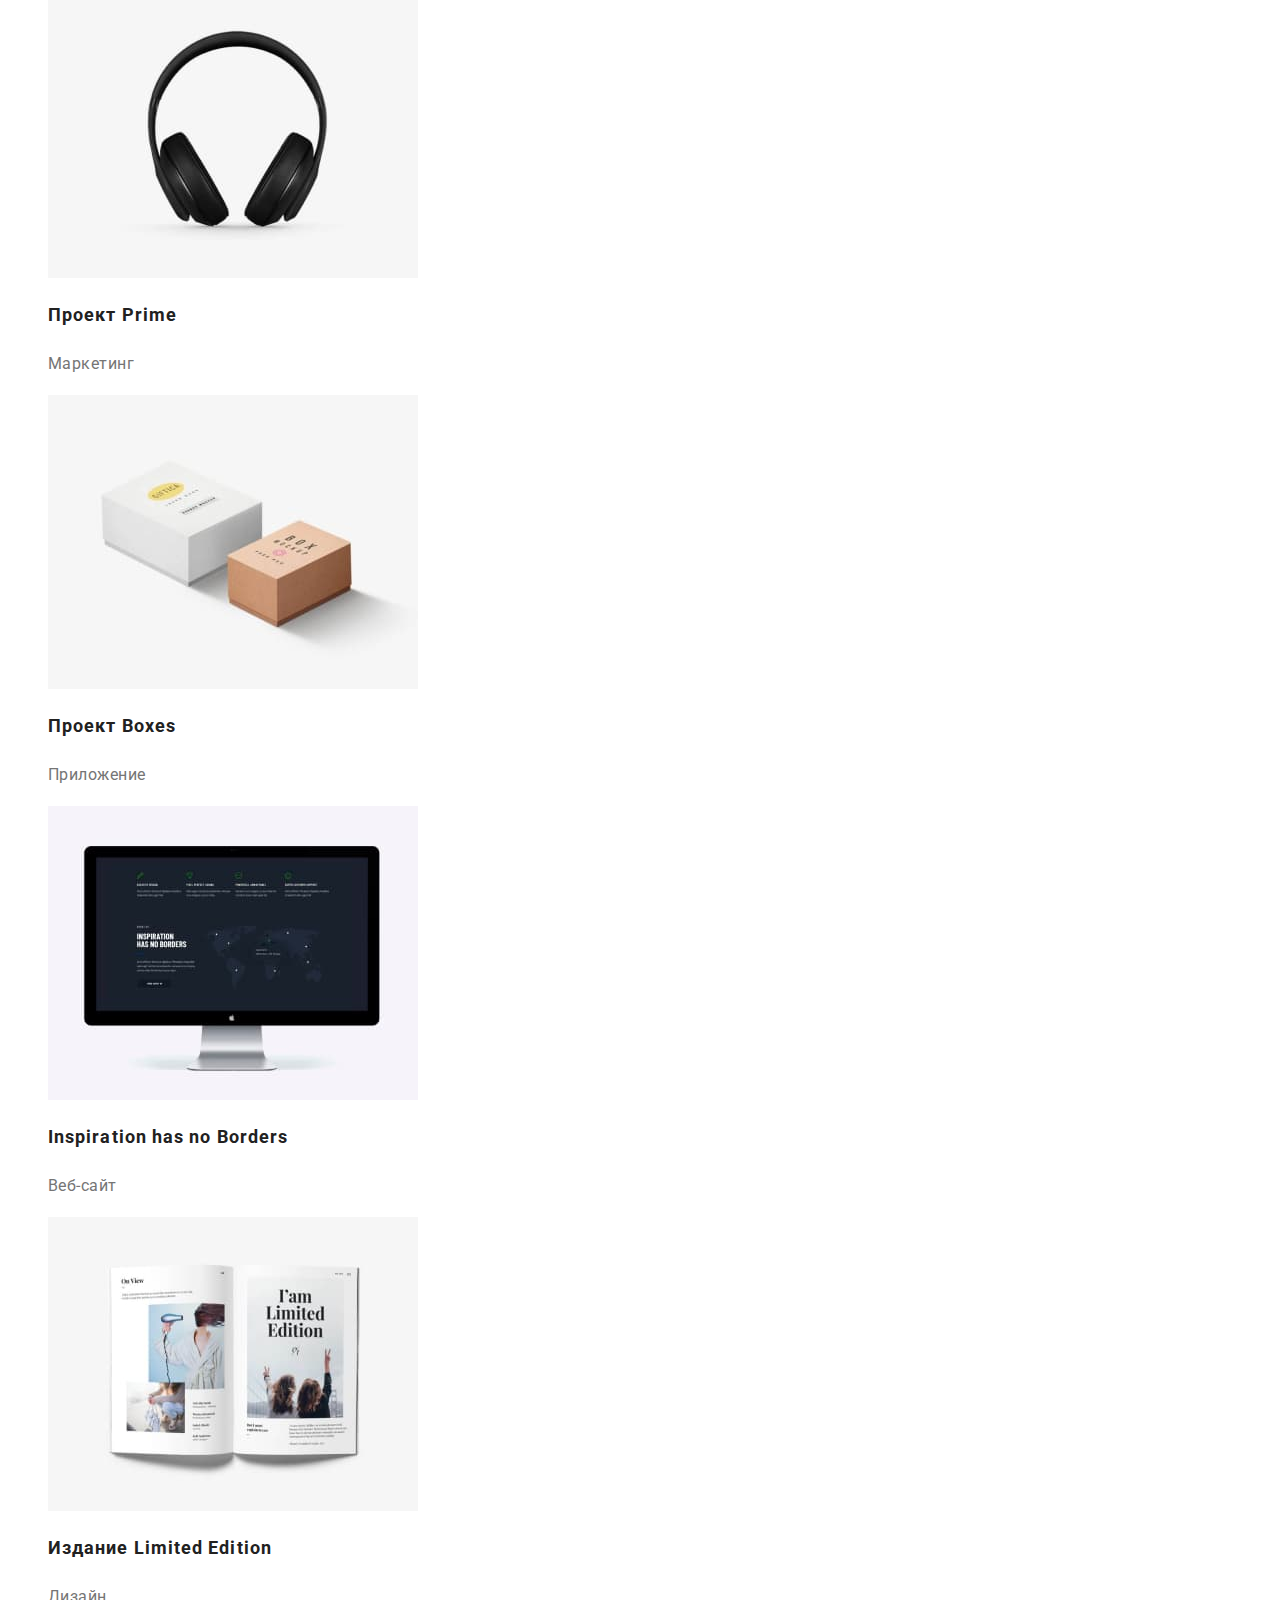
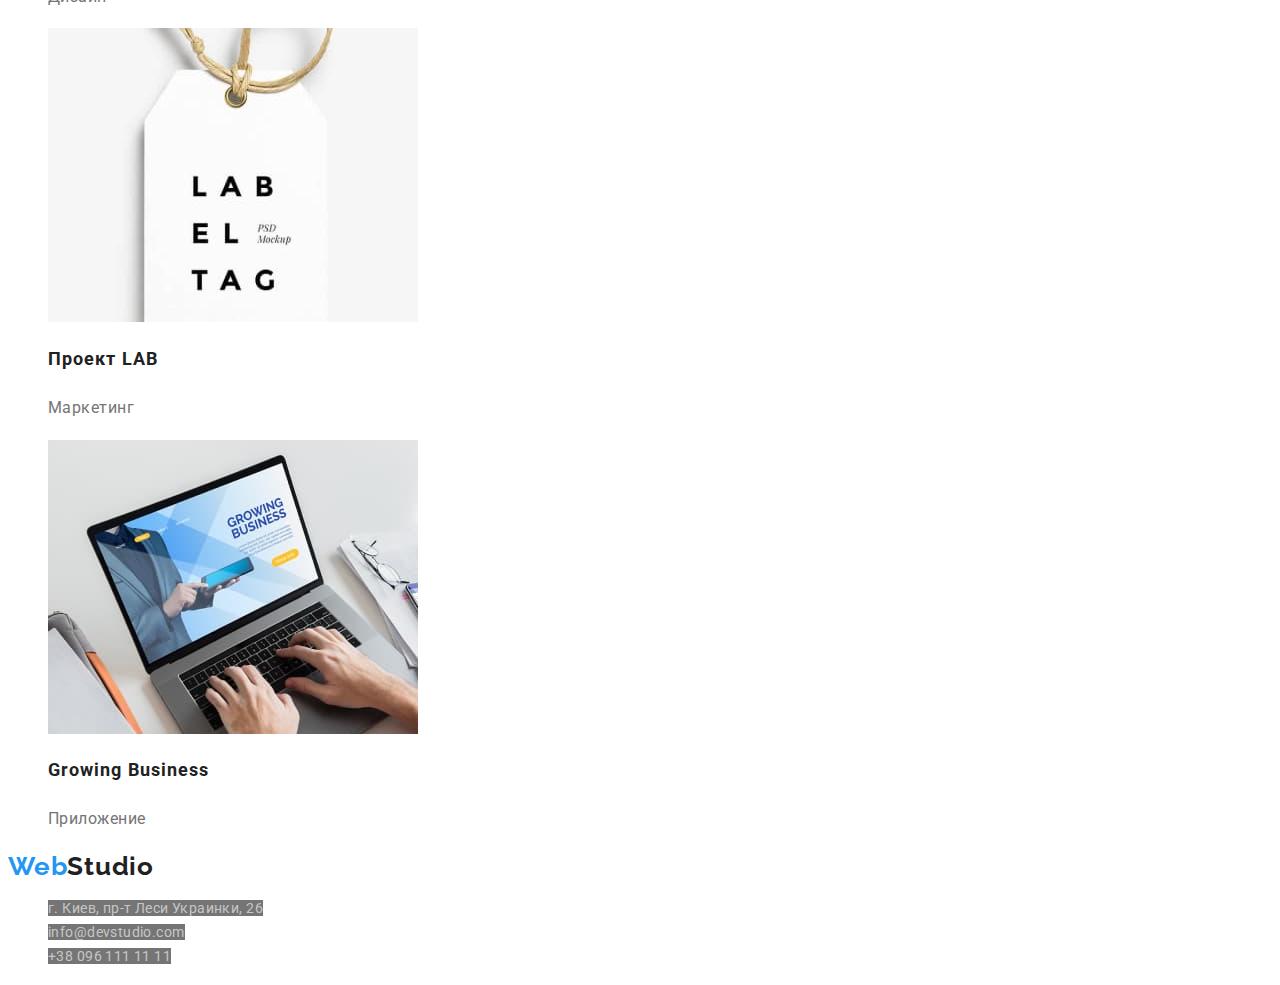
==== commit d2a20b2f: "12" ====
--- a/portfolio.html
+++ b/portfolio.html
@@ -8,7 +8,7 @@
         @import url('https://fonts.googleapis.com/css2?family=Raleway:wght@700&family=Roboto:wght@400;500;700;900&display=swap');
     </style>
     <title>Portfolio</title>
-    <link rel="stylesheet" href="./CSS/styles.css">
+    <link rel="stylesheet" href="./styles/styles.css">
 </head>
 <body>
     <!-- <header> -->
@@ -31,7 +31,7 @@
         <h1 style="display: none">Portfolio</h1>
         <ul class="portfolio-filter-list">
             <li class="portfolio-filter-item">
-                <button type="button" class="portfolio-filter-button active">Все</button>
+                <button type="button" class="portfolio-filter-button current">Все</button>
             </li>
             <li class="portfolio-filter-item">
                 <button type="button" class="portfolio-filter-button">Веб-сайты</button>
--- a/styles/styles.css
+++ b/styles/styles.css
@@ -0,0 +1,193 @@
+:root{
+    --primary-background-color: #ffffff;
+    --primary-text-color: #212121;
+    --grey-text-color: #757575;
+    --active-color: #2196F3;
+}
+
+
+/* Links */
+.link{
+text-decoration: none;
+}
+
+.nav-item-link .link .current{
+color: #2196F3;
+}
+
+/* Lists */
+li{
+list-style: none;
+}
+
+
+body {
+    background-color: var(--primary-background-color);
+    color: var(--grey-text-color);
+    font-family: 'roboto', sans-serif;
+}
+
+/* Logo */
+.logo{
+font-family: 'Raleway', sans-serif;
+font-weight: 700;
+font-size: 26px;
+line-height: 1.19;
+letter-spacing: 0.03em;
+color: var(--active-color);
+}
+
+.logo-span{
+    color: var(--primary-text-color);
+}
+
+/* Navigation */
+.nav-item-link, .contactus-list{
+font-weight: 500;
+font-size: 14px;
+line-height: 1.14;
+letter-spacing: 0.02em;
+}
+
+.nav-item-link{
+    color: var(--primary-text-color);
+}
+
+.nav-item-link:hover, .nav-item-link:focus{
+    color: var(--active-color);
+}
+
+.nav-list .nav-item-link.current{
+color: #188ce8;
+}
+
+.portfolio-filter-item .portfolio-filter-button.current{
+background-color: #188ce8;
+color: var(--primary-background-color);
+}
+
+.contactus-item-link{
+    color: var(--grey-text-color);
+}
+.contactus-item-link:hover, .contactus-item-link:focus{
+    color: var(--active-color);
+}
+
+
+/* Hero */
+.hero>.hero-title{
+font-weight: 900;
+font-size: 44px;
+line-height: 1.36;
+text-align: center;
+letter-spacing: 0.06em;
+text-transform: uppercase;
+color: var(--primary-background-color);
+background-color: var(--grey-text-color);
+}
+
+.hero-btn{
+font-weight: 700;
+font-size: 16px;
+line-height: 1.88;
+letter-spacing: 0.06em;
+color: var(--primary-background-color);
+background-color: var(--active-color);
+cursor: pointer;
+}
+
+.hero-btn:hover, .hero-btn:active{
+background-color:#188ce8;
+}
+
+
+/* Excellence */
+
+
+.ex-title{
+font-weight: 700;
+font-size: 14px;
+line-height: 1.14;
+letter-spacing: 0.03em;
+color:var(--primary-text-color)
+}
+
+.ex-text{
+font-size: 14px;
+line-height: 1.71;
+letter-spacing: 0.03em;
+
+}
+
+
+/* Jobs & Team*/
+.jobs-title, .team-title{
+font-size: 36px;
+line-height: 1.17;
+letter-spacing: 0.03em;
+color:var(--primary-text-color)
+}
+
+.team-item-title{
+font-weight: 500;
+font-size: 16px;
+line-height: 1.19;
+letter-spacing: 0.03em;
+color: var(--primary-text-color);
+}
+
+.team-item-text{
+font-weight: 400;
+font-size: 16px;
+line-height: 1.19;
+letter-spacing: 0.03em;
+}
+
+
+/* Footer */
+
+.footer-adress, .footer-mail, .footer-tel{
+font-style: normal;
+font-size: 14px;
+line-height: 1.71;
+letter-spacing: 0.03em;
+color: rgba(255, 255, 255, 0.6);
+background-color: var(--grey-text-color);
+}
+
+
+
+/* Page: Portfolio */
+
+/* Filter */
+.portfolio-filter-button{
+font-weight: 500;
+font-size: 16px;
+line-height: 1.62;
+letter-spacing: 0.03em;
+background-color: #F5F4FA;
+color: var(--primary-text-color);
+cursor: pointer
+}
+
+.portfolio-filter-button:hover, .portfolio-filter-button:focus{
+background-color: var(--active-color);
+color: var(--primary-background-color);
+}
+
+
+/* Portfolio */
+.portfolio-title{
+font-size: 18px;
+line-height: 2;
+letter-spacing: 0.06em;
+color: var(--primary-text-color);
+}
+
+.portfolio-text{
+font-size: 16px;
+line-height: 1.88;
+letter-spacing: 0.03em;
+color: var(--grey-text-color);
+}
+
